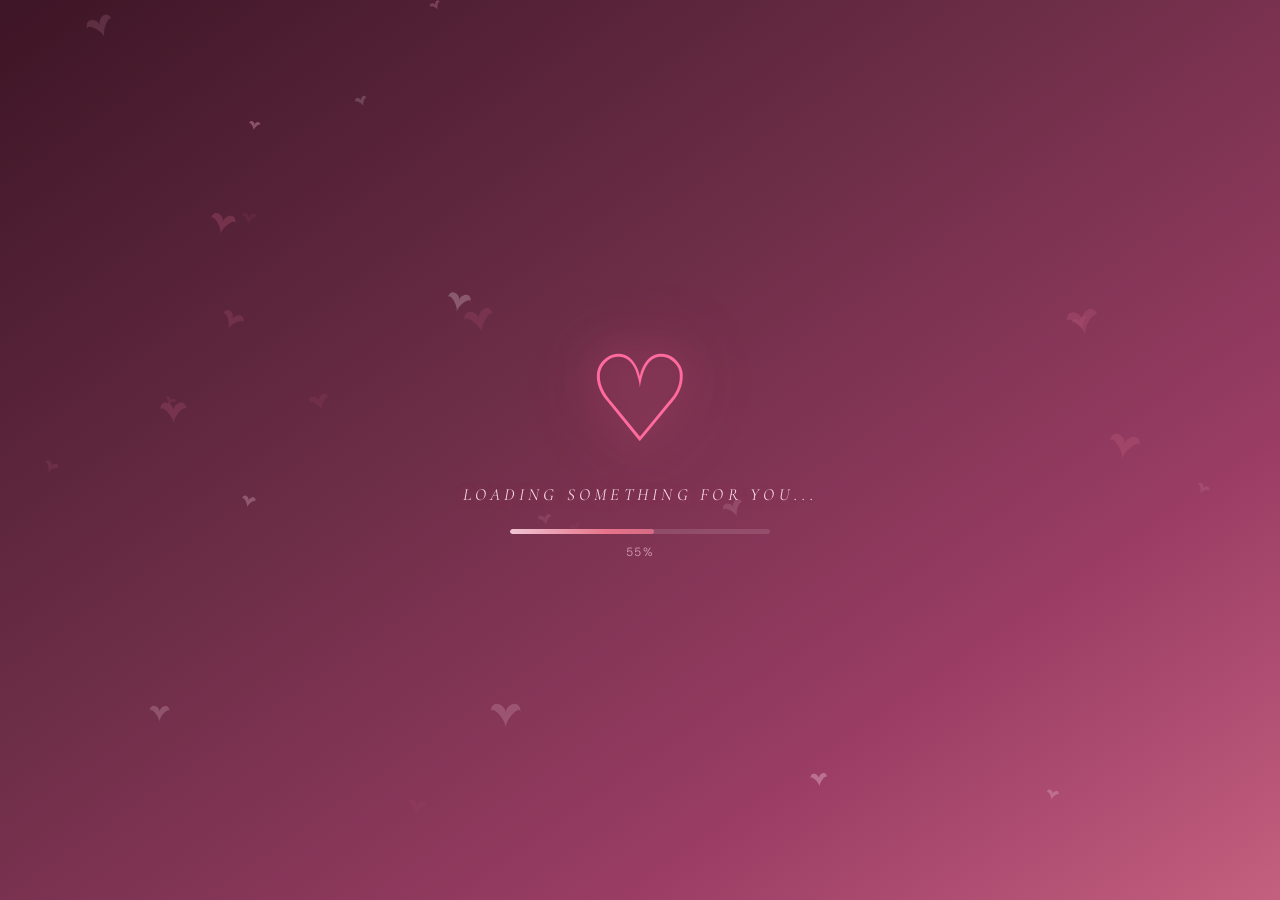
==== index.html @ 8a7c549e "Add files via upload" ====
<!DOCTYPE html>
<html lang="id">
<head>
<meta charset="UTF-8">
<meta name="viewport" content="width=device-width, initial-scale=1.0">
<title>FAREWELL WEBSITE</title>
<link href="https://fonts.googleapis.com/css2?family=Playfair+Display:ital,wght@0,400;0,700;1,400;1,700&family=Libre+Baskerville:ital,wght@0,400;0,700;1,400&family=Cormorant+Garamond:ital,wght@0,400;0,600;1,400&family=DM+Sans:wght@300;400;500&display=swap" rel="stylesheet">
<link rel="stylesheet" href="style.css">
</head>
<body>

<!-- ===== TRANSISI 1: POLAROID COLLAGE (muncul setelah loading, sebelum halaman judul) ===== -->
<div id="polaroid-transition" class="transition-overlay">
  <div class="polaroid-collage" id="polaroid-collage"></div>
  <div class="polaroid-transition-skip">tap to continue ✦</div>
</div>

<!-- ===== TRANSISI 2: ENVELOPE RAIN (muncul setelah halaman judul, sebelum amplop) ===== -->
<div id="envelope-rain-transition" class="transition-overlay">
  <div class="env-rain-container" id="env-rain-container"></div>
</div>

<!-- ===== TRANSISI 3: FLOWER RAIN (muncul setelah surat, sebelum buket) ===== -->
<div id="flower-rain-transition" class="transition-overlay">
  <div class="flower-rain-container" id="flower-rain-container"></div>
</div>

<!-- ===== TRANSISI 5: VINYL INTRO (muncul sebelum halaman lagu) ===== -->
<div id="vinyl-transition" class="transition-overlay">
  <canvas class="vinyl-love-canvas" id="vinyl-love-canvas"></canvas>
  <div class="vinyl-center">
    <div class="vinyl-disc" id="vinyl-disc">
      <div class="vinyl-grooves"></div>
      <div class="vinyl-label">
        <div class="vinyl-label-dot"></div>
        <p class="vinyl-label-title">SONGS FOR YOU</p>
        <p class="vinyl-label-sub">✦ a playlist ✦</p>
      </div>
      <div class="vinyl-shine"></div>
    </div>
    <div class="vinyl-arm"></div>
  </div>
</div>

<!-- ===== HALAMAN 1: SLIDER FOTO ===== -->
<div id="loading-screen">

  <!-- Background love canvas -->
  <canvas class="love-bg-canvas" id="love-bg-canvas"></canvas>

  <!-- PHASE 1: Love splash + loading bar -->
  <div id="love-splash">
    <div class="love-icon-big">♡</div>
    <p class="love-loading-label">loading something for you...</p>
    <div class="love-bar-wrap">
      <div class="love-bar-track">
        <div class="love-bar-fill" id="love-bar-fill"></div>
      </div>
      <p class="love-bar-pct" id="love-bar-pct">0%</p>
    </div>
  </div>

  <!-- PHASE 2: Slider foto + judul (muncul setelah loading selesai) -->
  <div id="loading-main">

   <div class="slider-viewport">
    <div class="slider-track" id="slider-track">

      <div class="slide-item" data-index="0">
        <div class="slide-frame">
          <img src="images/posda1.jpg" alt="Foto 1">
          <div class="slide-ph">
            <div class="slide-ph-icon">🌸</div>
          </div>
        </div>
      </div>

      <div class="slide-item" data-index="1">
        <div class="slide-frame">
          <img src="images/posda2.jpg" alt="Foto 2">
          <div class="slide-ph">
            <div class="slide-ph-icon">📷</div>
          </div>
        </div>
      </div>

      <div class="slide-item" data-index="2">
        <div class="slide-frame">
          <img src="images/posda3.jpg" alt="Foto 3">
          <div class="slide-ph">
            <div class="slide-ph-icon">🌺</div>
          </div>
        </div>
      </div>

      <div class="slide-item" data-index="3">
        <div class="slide-frame">
          <img src="images/posda4.jpg" alt="Foto 4">
          <div class="slide-ph">
            <div class="slide-ph-icon">✨</div>
          </div>
        </div>
      </div>

      <div class="slide-item" data-index="4">
        <div class="slide-frame">
          <img src="images/posda5.jpg" alt="Foto 5">
          <div class="slide-ph">
            <div class="slide-ph-icon">🌷</div>
          </div>
        </div>
      </div>

      <div class="slide-item" data-index="5">
        <div class="slide-frame">
          <img src="images/posda6.jpg" alt="Foto 6">
          <div class="slide-ph">
            <div class="slide-ph-icon">💫</div>
          </div>
        </div>
      </div>

    </div>
  </div>

    <div class="slider-arrows">
      <button class="slider-arrow" onclick="sliderMove(-1)">&#8592;</button>
      <div class="slider-dots" id="slider-dots"></div>
      <button class="slider-arrow" onclick="sliderMove(1)">&#8594;</button>
    </div>


    <p class="loading-tagline">I have a small gift for you before our journey ends.</p>
    <h1 class="loading-title">FAREWELL<br>PRESENT</h1>
    <p class="loading-title-sub">✦ &nbsp; for Jelita Rachmana &nbsp; ✦</p>


    <div class="loading-button-wrap">
      <button class="next-button" onclick="proceedToEnvelope()">Next →</button>
    </div>


  </div><!-- end loading-main -->


</div><!-- end loading-screen -->

<!-- ===== HALAMAN 2: AMPLOP ===== -->
<div id="main-content">

  <section id="envelope-section" style="display:none;">
    <div class="envelope-section-inner">

      <p class="envelope-section-title">First of all, ada sesuatu yang ingin aku sampaikan..</p>

      <div class="envelope-wrap" id="envelope-wrap" onclick="openEnvelope()" title="Klik untuk membuka surat">

        <svg class="envelope-svg-wrap" viewBox="0 0 340 220" xmlns="http://www.w3.org/2000/svg">
          <defs>
            <linearGradient id="envBodyGrad" x1="0%" y1="0%" x2="100%" y2="100%">
              <stop offset="0%" stop-color="#FDEEF5"/>
              <stop offset="100%" stop-color="#F2D0E2"/>
            </linearGradient>
            <linearGradient id="envFlapGrad" x1="0%" y1="100%" x2="0%" y2="0%">
              <stop offset="0%" stop-color="#E8C0D4"/>
              <stop offset="100%" stop-color="#D4A0BC"/>
            </linearGradient>
            <linearGradient id="envSideGrad" x1="0%" y1="0%" x2="100%" y2="100%">
              <stop offset="0%" stop-color="#F0C8DC"/>
              <stop offset="100%" stop-color="#DDA8C4"/>
            </linearGradient>
            <filter id="envShadow">
              <feDropShadow dx="0" dy="4" stdDeviation="6" flood-color="rgba(140,60,100,0.18)"/>
            </filter>
          </defs>

          <!-- envelope body -->
          <rect x="10" y="40" width="320" height="172" rx="10" ry="10" fill="url(#envBodyGrad)" filter="url(#envShadow)"/>

          <!-- bottom fold triangle -->
          <polygon points="10,212 170,130 330,212" fill="#E8C0D4"/>

          <!-- left fold -->
          <polygon points="10,40 10,212 130,126" fill="url(#envSideGrad)" opacity="0.7"/>

          <!-- right fold -->
          <polygon points="330,40 330,212 210,126" fill="url(#envSideGrad)" opacity="0.7"/>

          <!-- seal (wax) -->
          <circle cx="170" cy="162" r="18" fill="#C4607F" opacity="0.92"/>
          <circle cx="170" cy="162" r="12" fill="#9B3A5A" opacity="0.7"/>
          <text x="170" y="168" text-anchor="middle" font-size="12" fill="rgba(255,235,245,0.9)">✦</text>

          <!-- top flap — opens UPWARD -->
          <g class="env-flap" id="env-flap">
            <polygon points="10,40 330,40 170,138" fill="url(#envFlapGrad)"/>
            <polyline points="10,40 170,138 330,40" fill="none" stroke="rgba(180,100,140,0.25)" stroke-width="1"/>
          </g>

          <!-- envelope border -->
          <rect x="10" y="40" width="320" height="172" rx="10" ry="10" fill="none" stroke="rgba(180,100,140,0.3)" stroke-width="1.5"/>

          <!-- decorative corner flourishes -->
          <text x="22" y="60" font-size="10" fill="rgba(180,100,140,0.4)">✦</text>
          <text x="305" y="60" font-size="10" fill="rgba(180,100,140,0.4)">✦</text>
          <text x="22" y="205" font-size="10" fill="rgba(180,100,140,0.4)">✦</text>
          <text x="305" y="205" font-size="10" fill="rgba(180,100,140,0.4)">✦</text>
        </svg>

      </div><!-- end envelope-wrap -->

      <p class="env-hint" id="env-hint">✦ klik amplop untuk membuka ✦</p>

      <button class="env-next-btn" id="env-next-btn" onclick="proceedToGift()">Lanjutkan →</button>

    </div><!-- end envelope-section-inner -->

    <!-- Blur overlay -->
    <div class="env-blur-overlay" id="env-blur-overlay"></div>

    <!-- Letter floating center -->
    <div class="env-letter" id="env-letter">
      <div class="env-letter-seal">✦ ✦ ✦</div>
      <p class="env-letter-text">Hai, Jelita Rachmana.

Karena besok adalah hari Laporan Pertanggungjawaban POSDA 25/26, aku ingin berikan sedikit hadiah buat kamu. Meskipun cuma virtual, i hope you like it!
Terima kasih buat kenangan indahnya selama dua periode di POSDA 25.
I apologize with all of my heart, if i ever makes mistakes all this time.

Wish you all the best in your future endeavors.

                                            — with love, Aghra Balakosa</p>
    </div>
  </section>

  <!-- ===== GIFT SECTION ===== -->
  <section id="gift-section" style="display:none;">
    <div class="gift-wrapper">

      <div class="gift-box" id="gift-box" onclick="openGift()" title="Klik untuk membuka hadiah">
        <svg class="gift-svg" width="220" height="240" viewBox="0 0 220 240" xmlns="http://www.w3.org/2000/svg">
          <rect x="20" y="110" width="180" height="120" rx="8" fill="#6B2D46"/>
          <rect x="20" y="110" width="180" height="120" rx="8" fill="url(#boxGrad)"/>
          <rect x="97" y="110" width="26" height="120" rx="0" fill="#C4607F" opacity="0.7"/>
          <rect x="20" y="155" width="180" height="22" rx="0" fill="#C4607F" opacity="0.7"/>

          <g class="gift-lid" id="gift-lid">
            <rect x="10" y="80" width="200" height="40" rx="8" fill="#8B3A5A"/>
            <rect x="10" y="80" width="200" height="40" rx="8" fill="url(#lidGrad)"/>
            <rect x="97" y="80" width="26" height="40" fill="#D98EA5" opacity="0.8"/>
            <ellipse cx="110" cy="80" rx="34" ry="12" fill="#C4607F"/>
            <ellipse cx="83" cy="66" rx="22" ry="13" fill="#D98EA5" transform="rotate(-18 83 66)"/>
            <ellipse cx="137" cy="66" rx="22" ry="13" fill="#D98EA5" transform="rotate(18 137 66)"/>
            <ellipse cx="110" cy="74" rx="12" ry="9" fill="#E8B0C4"/>
            <ellipse cx="80" cy="64" rx="10" ry="6" fill="#F0C8D8" opacity="0.6" transform="rotate(-18 80 64)"/>
            <ellipse cx="140" cy="64" rx="10" ry="6" fill="#F0C8D8" opacity="0.6" transform="rotate(18 140 64)"/>
          </g>

          <g class="gift-sparkles" opacity="0" id="sparkles">
            <text x="10" y="60" font-size="18" fill="#F0C8D8">✦</text>
            <text x="185" y="55" font-size="14" fill="#D98EA5">✦</text>
            <text x="165" y="90" font-size="10" fill="#E8B0C4">✦</text>
            <text x="30" y="100" font-size="12" fill="#C4607F">✦</text>
            <text x="100" y="35" font-size="16" fill="#F0C8D8">✦</text>
          </g>

          <defs>
            <linearGradient id="boxGrad" x1="0%" y1="0%" x2="100%" y2="100%">
              <stop offset="0%" stop-color="#7A4060" stop-opacity="0.4"/>
              <stop offset="100%" stop-color="#3D1525" stop-opacity="0.4"/>
            </linearGradient>
            <linearGradient id="lidGrad" x1="0%" y1="0%" x2="100%" y2="100%">
              <stop offset="0%" stop-color="#9B5070" stop-opacity="0.5"/>
              <stop offset="100%" stop-color="#5A1E35" stop-opacity="0.3"/>
            </linearGradient>
          </defs>
        </svg>
      </div>

      <div class="gift-text-reveal show" id="gift-text-reveal">
        <p class="gift-label">There is the gift for you.</p>
        <p class="gift-label">I HOPE YOU LIKE IT!!</p>
        <p class="gift-note">✦ Klik gambar kotak diatas yaa.. ✦</p>
      </div>
    </div>
  </section>

  <!-- ===== HALAMAN 3: BUKET ===== -->
  <section id="page-bouquet" class="page-section">
    <h2 class="section-title">Pink Digital Bouquet for you..</h2>
    <p class="section-note">I'm sorry because i can't bring the real one :(</p>

    <div class="bouquet-painting-wrap">
      <img
        src="images/buket.png"
        alt="Bouquet mini kiri"
        class="bouquet-side left"
        style="mix-blend-mode:multiply;"
      />
      <img
        src="images/buket1.png"
        alt="Hand bouquet"
        class="bouquet-painting-frame"
        style="mix-blend-mode:multiply;"
      />
      <img
        src="images/buket2.png"
        alt="Bouquet mini kanan"
        class="bouquet-side right"
        style="mix-blend-mode:multiply;"
      />
    </div>

    <button class="page-next-btn" onclick="triggerVinylTransition()">Next →</button>
  </section>

  <!-- ===== HALAMAN 4: LAGU ===== -->
  <section id="page-songs" class="page-section" style="flex-direction:column;">
    <h2 class="section-title">The Songs That Remind Me of You</h2>
    <p class="section-note">I always had you in my mind while listening to these songs.</p>
    <p class="songs-progress" id="songs-progress">1 / 5</p>

    <div class="songs-reveal-area" style="margin-top:1.5rem;">

      <!-- Song 1 -->
      <div class="song-card-reveal active" data-index="0">
        <div class="song-card-inner-wrap">
          <div class="song-album-banner">
            <img src="images/album1.jpg" alt="Album 1">
            <div class="song-album-placeholder"></div>
          </div>
          <div class="song-music-deco">
            <span class="music-note mn1">♪</span>
            <span class="music-note mn2">♫</span>
            <span class="music-note mn3">♩</span>
            <span class="music-note mn4">♬</span>
          </div>
          <div class="song-info-area">
            <p class="song-counter">1st Song</p>
            <h3 class="song-title">Kenangan Manis</h3>
            <p class="song-artist">by Pamungkas</p>
            <div class="song-rule"></div>
            <p class="song-description">Ini jadi salah satu lagu Pop Indonesia favoritku yang selalu mengingatkan aku pada kenangan indah kita. After liburan di Malang, i always listening to this song, to remember our special moments.</p>
            <a href="https://open.spotify.com/track/1jeE8DM1ZoqpUXqhXJF7Ei?si=3fb782eaeff44888" class="song-link">Listen ♪</a>
          </div>
         </div>
         <div class="song-progress-bar-wrap">
          <div class="song-progress-bar-fill" style="width:20%"></div>
        </div>
      </div>
      <!-- Song 2 -->
      <div class="song-card-reveal" data-index="1">
        <div class="song-card-inner-wrap">
          <div class="song-album-banner">
            <img src="images/album2.jpg" alt="Album 2">
            <div class="song-album-placeholder"></div>
          </div>
          <div class="song-music-deco">
            <span class="music-note mn1">♬</span>
            <span class="music-note mn2">♪</span>
            <span class="music-note mn3">♫</span>
            <span class="music-note mn4">♩</span>
          </div>
          <div class="song-info-area">
            <p class="song-counter">2nd Song</p>
            <h3 class="song-title">Kota Ini Tak Sama Tanpamu</h3>
            <p class="song-artist">by Nadhif Basalamah</p>
            <div class="song-rule"></div>
            <p class="song-description">Lagu ini selalu menghantuiku saat Study Tour Bandung kala itu. Karena aku mengagumi betapa indahnya Bandung, namun tak sempurna karena kamu tidak ada di sana.</p>
            <a href="https://open.spotify.com/track/75DnXTAoFiorMrqkPVbjSH?si=94aa68b47c024343" class="song-link">Listen ♪</a>
          </div>
        </div>
        <div class="song-progress-bar-wrap">
          <div class="song-progress-bar-fill" style="width:40%"></div>
        </div>
      </div>
      <!-- Song 3 -->
      <div class="song-card-reveal" data-index="2">
        <div class="song-card-inner-wrap">
          <div class="song-album-banner">
            <img src="images/album3.jpg" alt="Album 3">
            <div class="song-album-placeholder"></div>
          </div>
          <div class="song-music-deco">
            <span class="music-note mn1">♩</span>
            <span class="music-note mn2">♬</span>
            <span class="music-note mn3">♪</span>
            <span class="music-note mn4">♫</span>
          </div>
          <div class="song-info-area">
            <p class="song-counter">3rd Song</p>
            <h3 class="song-title">Photograph</h3>
            <p class="song-artist">by Ed Sheeran</p>
            <div class="song-rule"></div>
            <p class="song-description">A heartfelt song about capturing moments and cherishing memories. Lagu ini sangat universal dalam membawa kita ke dalam lautan kenangan yang takkan ada habisnya.</p>
            <a href="https://open.spotify.com/track/1HNkqx9Ahdgi1Ixy2xkKkL?si=7798181de07f47b9" class="song-link">Listen ♪</a>
          </div>
        </div>
        <div class="song-progress-bar-wrap">
          <div class="song-progress-bar-fill" style="width:60%"></div>
        </div>
      </div>
      <!-- Song 4 -->
      <div class="song-card-reveal" data-index="3">
        <div class="song-card-inner-wrap">
          <div class="song-album-banner">
            <img src="images/album4.jpg" alt="Album 4">
            <div class="song-album-placeholder"></div>
          </div>
          <div class="song-music-deco">
            <span class="music-note mn1">♫</span>
            <span class="music-note mn2">♩</span>
            <span class="music-note mn3">♬</span>
            <span class="music-note mn4">♪</span>
          </div>
          <div class="song-info-area">
            <p class="song-counter">4th Song</p>
            <h3 class="song-title">We Can't Be Friends</h3>
            <p class="song-artist">by Ariana Grande</p>
            <div class="song-rule"></div>
            <p class="song-description">I don't know why I put it, but this song makes me feel that the lyrics are about me and you.</p>
            <a href="https://open.spotify.com/track/46kspZSY3aKmwQe7O77fCC?si=e560e115c799499e" class="song-link">Listen ♪</a>
          </div>
        </div>
        <div class="song-progress-bar-wrap">
          <div class="song-progress-bar-fill" style="width:80%"></div>
        </div>
      </div>
      <!-- Song 5 -->
      <div class="song-card-reveal" data-index="4">
        <div class="song-card-inner-wrap">
          <div class="song-album-banner">
            <img src="images/album5.jpg" alt="Album 5">
            <div class="song-album-placeholder"></div>
          </div>
          <div class="song-music-deco">
            <span class="music-note mn1">♪</span>
            <span class="music-note mn2">♫</span>
            <span class="music-note mn3">♩</span>
            <span class="music-note mn4">♬</span>
          </div>
          <div class="song-info-area">
            <p class="song-counter">5th Song</p>
            <h3 class="song-title">All Too Well</h3>
            <p class="song-artist">by Taylor Swift</p>
            <div class="song-rule"></div>
            <p class="song-description">A nostalgic and emotional song about a past relationship. Ketika aku mengingat kembali moment-moment indah kita, aku selalu mengingatnya dengan sempurna. Especially when it's about you.</p>
            <a href="https://open.spotify.com/track/1IBhYEvvi02tDVByxIiTh4?si=458830d5a729424e" class="song-link">Listen ♪</a>
          </div>
        </div>
        <div class="song-progress-bar-wrap">
          <div class="song-progress-bar-fill" style="width:100%"></div>
        </div>
      </div>

    </div><!-- end songs-reveal-area -->

    <div class="songs-btn-row">
      <button class="page-next-btn" style="background:rgba(139,58,90,0.07);padding:.6rem 1.5rem;font-size:14px;" onclick="songsPrev()">← Prev</button>
      <button class="page-next-btn" onclick="songsNext()">Next →</button>
    </div>

  </section>

  <!-- ===== HALAMAN 5: MONTASE FOTO ===== -->
  <section id="page-montage" class="page-section" style="flex-direction:column; background: linear-gradient(160deg, #F8E8F2 0%, #F0D8E8 100%);">
    <h2 class="section-title" style="color:var(--pink-deep); margin-bottom:.4rem;">Memories of POSDA 25/26</h2>
    <p class="section-note">Moments that will never be forgotten for all of us</p>

    <div class="montage-scroll">

      <div class="montage-item">
        <div class="montage-photo-slot">
          <div class="montage-photo-num">📸</div>
          <img src="images/posda7.jpg" alt="Foto 1">
        </div>
        <div class="montage-caption">
          <span class="montage-caption-placeholder">✏️ Isi keterangan foto 1 di sini</span>
        </div>
      </div>

      <div class="montage-item">
        <div class="montage-photo-slot">
          <div class="montage-photo-num">📸</div>
          <img src="images/posda8.jpg" alt="Foto 2">
        </div>
        <div class="montage-caption">
          <span class="montage-caption-placeholder">✏️ Isi keterangan foto 2 di sini</span>
        </div>
      </div>

      <div class="montage-item">
        <div class="montage-photo-slot">
          <div class="montage-photo-num">📸</div>
          <img src="images/posda9.jpg" alt="Foto 3">
        </div>
        <div class="montage-caption">
          <span class="montage-caption-placeholder">✏️ Isi keterangan foto 3 di sini</span>
        </div>
      </div>

      <div class="montage-item">
        <div class="montage-photo-slot">
          <div class="montage-photo-num">📸</div>
          <img src="images/posda10.jpg" alt="Foto 4">
        </div>
        <div class="montage-caption">
          <span class="montage-caption-placeholder">✏️ Isi keterangan foto 4 di sini</span>
        </div>
      </div>

      <div class="montage-item">
        <div class="montage-photo-slot">
          <div class="montage-photo-num">📸</div>
          <img src="images/posda11.jpg" alt="Foto 5">
        </div>
        <div class="montage-caption">
          <span class="montage-caption-placeholder">✏️ Isi keterangan foto 5 di sini</span>
        </div>
      </div>

      <div class="montage-item">
        <div class="montage-photo-slot">
          <div class="montage-photo-num">📸</div>
          <img src="images/posda12.jpg" alt="Foto 6">
        </div>
        <div class="montage-caption">
          <span class="montage-caption-placeholder">✏️ Isi keterangan foto 6 di sini</span>
        </div>
      </div>

    </div><!-- end montage-scroll -->

    <button class="page-next-btn" style="margin-top:3rem;" onclick="showPage('page-messages'); initMessages();">Next →</button>
  </section>

  <!-- ===== HALAMAN 6: PESAN ===== -->
  <section id="page-messages" class="page-section" style="flex-direction:column;">
    <h2 class="messages-title">MESSAGE SESSION</h2>
    <p class="message-intro">There are some things I want to say, if you're willing to read them...</p>

    <div class="message-slider-wrap">
      <div class="message-slide-track">

        <!-- Pesan 1 -->
        <div class="message-slide active">
          <div class="message-card-s">
            <div class="message-card-inner-s">
              <div class="message-card-num">— 01</div>
              <p class="message-text"> Hai, Jelita. Pertama-tama, terima kasih karena telah membaca karya ini sampai akhir. I really appreciate your time and attention. Sebagai teman, terima kasih banyak karena telah memberiku banyak momen indah. Hingga aku sendiri akan menyesal apabila tidak mengabadikannya. Jadi, aku buatkan beberapa karya sederhana ini untuk selalu mengingat bahwa kita pernah ada, melewati banyak hal bersama.
              </p>
            </div>
            <span class="message-seal">✦</span>
          </div>
        </div>

        <!-- Pesan 2 -->
        <div class="message-slide">
          <div class="message-card-s">
            <div class="message-card-inner-s">
              <div class="message-card-num">— 02</div>
              <p class="message-text">Selain website ini, aku juga menyiapkan sebuah cerita tentang memori-memori kita. Aku tak bisa menyebutnya cerita pendek, karena aku menulisnya terlalu panjang. Dan, aku akan sangat senang apabila kamu membacanya dengan tulus sampai akhir cerita. Alasan aku menulisnya cukup sederhana, yaitu karena aku tak rela jika kisah-kisah kita hilang begitu saja ditelan oleh waktu.
              </p>
            </div>
            <span class="message-seal">✦</span>
          </div>
        </div>

        <!-- Pesan 3 -->
        <div class="message-slide">
          <div class="message-card-s">
            <div class="message-card-inner-s">
              <div class="message-card-num">— 03</div>
              <p class="message-text">Akhir kata, semoga kamu selalu bahagia dan segala impianmu terwujud. Aku akan selalu mendoakan yang terbaik untukmu. Terima kasih untuk dua tahun yang berharga, dan mohon maaf sebesar-besarnya atas segala kesalahan yang telah kuperbuat.
              </p>
            </div>
            <span class="message-seal">✦</span>
          </div>
        </div>

      </div>

      <!-- Nav -->
      <div class="msg-nav">
        <button class="msg-arrow" onclick="msgMove(-1)">&#8592;</button>
        <div style="display:flex;gap:7px;">
          <div class="msg-dot active" onclick="msgGoTo(0)"></div>
          <div class="msg-dot" onclick="msgGoTo(1)"></div>
          <div class="msg-dot" onclick="msgGoTo(2)"></div>
        </div>
        <button class="msg-arrow" onclick="msgMove(1)">&#8594;</button>
      </div>

    </div><!-- end message-slider-wrap -->

    <button class="page-next-btn" style="margin-top:2.5rem;" onclick="showPage('page-closing');">Next →</button>
  </section>

  <!-- ===== HALAMAN 7: PENUTUP ===== -->
  <section id="page-closing" class="page-section">

    <div class="closing-subtitle-decor">✦ ✦ ✦</div>

    <h1 class="closing-title">I write something special for you.</h1>

    <div class="closing-message-frame">
      <p class="closing-msg-text">Aku menulis sendiri sebuah cerita pendek tentang kamu dan kenangan kita bersama. Baca sampai habis yaa!!</p>
    </div>

    <div class="closing-link-wrap">
      <span class="closing-link-title">ABOUT YOU</span>
      <p class="closing-link-desc">I write a short story for you. I hope you enjoy it!</p>
      <a href="https://ellipsus.com/read/5bW6fj4tRopY95XkYogH5m/for-you?theme=trueValentine" class="closing-link-btn" target="_blank" rel="noopener">
        Read my short story →
      </a>
    </div>

    <p class="closing-ending">
      Thank you for being there, and congratulations on the next chapter.<br>✦
    </p>

  </section>

</div><!-- end main-content -->

<script src="script.js"></script>
</body>
</html>
---- style.css ----
*, *::before, *::after { box-sizing: border-box; margin: 0; padding: 0; }

:root {
  --pink-deep: #8B3A5A;
  --pink-mid: #C4607F;
  --pink-soft: #D98EA5;
  --pink-pale: #F0C4D4;
  --pink-blush: #FAF0F4;
  --mauve: #7A4060;
  --rose-dark: #6B2D46;
  --cream: #FDF6F9;
  --text-dark: #2E1A24;
  --text-mid: #5A3347;
  --text-muted: #9B6B7E;
  --burgundy: #4A1A2E;
  --gold: #C9956B;
}

html { scroll-behavior: smooth; }

body {
  font-family: 'DM Sans', sans-serif;
  background: var(--cream);
  color: var(--text-dark);
  overflow-x: hidden;
}

/* ========== LOADING SCREEN ========== */
#loading-screen {
  position: fixed;
  inset: 0;
  background: linear-gradient(145deg, #3D1525 0%, #6B2D46 40%, #9B3D65 75%, #C4607F 100%);
  z-index: 1000;
  display: flex;
  flex-direction: column;
  align-items: center;
  justify-content: center;
  transition: opacity 0.8s ease, visibility 0.8s ease;
  padding: 2rem;
  overflow: hidden;
}

#loading-screen.hidden {
  opacity: 0;
  visibility: hidden;
  pointer-events: none;
}

/* ===== LOVE PARTICLES BACKGROUND ===== */
.love-bg-canvas {
  position: absolute;
  inset: 0;
  width: 100%;
  height: 100%;
  pointer-events: none;
  z-index: 0;
}

/* ===== LOVE SPLASH (phase 1) ===== */
#love-splash {
  position: absolute;
  inset: 0;
  display: flex;
  flex-direction: column;
  align-items: center;
  justify-content: center;
  z-index: 2;
  gap: 1.5rem;
  padding: 2rem;
  transition: opacity 0.7s ease, transform 0.7s ease;
}

#love-splash.exit {
  opacity: 0;
  transform: scale(1.08);
  pointer-events: none;
}

.love-icon-big {
  font-size: clamp(72px, 18vw, 120px);
  line-height: 1;
  animation: heartPop 0.6s cubic-bezier(0.34,1.56,0.64,1) forwards,
             heartPulse 2s ease-in-out 0.6s infinite;
  filter: drop-shadow(0 0 30px rgba(255,100,150,0.55));
  color: #FF6B9D;
  text-shadow: 0 0 40px rgba(255,107,157,0.6);
}

@keyframes heartPop {
  0% { transform: scale(0); opacity: 0; }
  70% { transform: scale(1.15); opacity: 1; }
  100% { transform: scale(1); opacity: 1; }
}

@keyframes heartPulse {
  0%, 100% { transform: scale(1); filter: drop-shadow(0 0 30px rgba(255,100,150,0.5)); }
  50% { transform: scale(1.08); filter: drop-shadow(0 0 50px rgba(255,100,150,0.8)); }
}

.love-loading-label {
  font-family: 'Cormorant Garamond', serif;
  font-size: clamp(13px, 3vw, 17px);
  letter-spacing: 0.25em;
  text-transform: uppercase;
  color: rgba(255,230,242,0.92);
  font-style: italic;
  text-shadow: 0 1px 12px rgba(200,60,110,0.4);
}

/* ===== LOADING BAR ===== */
.love-bar-wrap {
  width: min(260px, 70vw);
  position: relative;
}

.love-bar-track {
  width: 100%;
  height: 5px;
  background: rgba(255,255,255,0.12);
  border-radius: 99px;
  overflow: hidden;
  position: relative;
}

.love-bar-fill {
  height: 100%;
  width: 0%;
  background: linear-gradient(90deg, #F0C4D4, #E8748A, #C4607F, #F0C4D4);
  background-size: 200% 100%;
  border-radius: 99px;
  transition: width 0.08s linear;
  animation: barShimmer 2s linear infinite;
}

@keyframes barShimmer {
  0% { background-position: 0% 0; }
  100% { background-position: 200% 0; }
}

.love-bar-pct {
  margin-top: 0.6rem;
  font-family: 'DM Sans', sans-serif;
  font-size: 12px;
  letter-spacing: 0.12em;
  color: rgba(255,210,228,0.6);
  text-align: center;
}

/* ===== MAIN CONTENT PHASE (phase 2 — slider + title) ===== */
#loading-main {
  position: absolute;
  inset: 0;
  display: flex;
  flex-direction: column;
  align-items: center;
  justify-content: center;
  padding: 2rem;
  z-index: 2;
  opacity: 0;
  pointer-events: none;
  transform: translateY(20px);
  transition: opacity 0.6s ease, transform 0.6s ease;
}

#loading-main.visible {
  opacity: 1;
  pointer-events: auto;
  transform: translateY(0);
}

/* ===== PHOTO SLIDER (halaman 1) ===== */
.slider-viewport {
  width: min(500px, 88vw);
  overflow: hidden;
  position: relative;
  margin-bottom: 2.5rem;
}

.slider-track {
  display: flex;
  transition: transform 0.6s cubic-bezier(0.25, 0.46, 0.45, 0.94);
  will-change: transform;
}

.slide-item {
  flex: 0 0 100%;
  padding: 0;
  transition: filter 0.4s ease, opacity 0.4s ease, transform 0.4s ease;
}

.slide-item .slide-frame {
  border-radius: 16px;
  overflow: hidden;
  aspect-ratio: 4/3;
  background: rgba(255,255,255,0.1);
  border: 1.5px solid rgba(255,255,255,0.25);
  display: flex;
  align-items: center;
  justify-content: center;
  position: relative;
  width: 100%;
}

.slide-item .slide-frame img {
  width: 100%; height: 100%; object-fit: cover; display: block;
}

.slide-item .slide-frame .slide-ph {
  position: absolute;
  inset: 0;
  display: flex;
  flex-direction: column;
  align-items: center;
  justify-content: center;
  color: rgba(255,255,255,0.55);
  font-size: 12px;
  text-align: center;
  gap: 6px;
  padding: 1rem;
  line-height: 1.5;
}

.slide-ph-icon { font-size: 28px; opacity: 0.45; }

.slider-arrows {
  display: flex;
  gap: 1rem;
  justify-content: center;
  margin-bottom: 1.25rem;
}
.slider-arrow {
  background: rgba(255,255,255,0.15);
  border: 1.5px solid rgba(255,255,255,0.4);
  color: #fff;
  width: 38px;
  height: 38px;
  border-radius: 50%;
  font-size: 16px;
  cursor: pointer;
  transition: background 0.2s, transform 0.2s;
  display: flex;
  align-items: center;
  justify-content: center;
}
.slider-arrow:hover {
  background: rgba(255,255,255,0.3);
  transform: scale(1.08);
}

.slider-dots {
  display: flex;
  gap: 6px;
  justify-content: center;
  margin-bottom: 1.75rem;
}
.slider-dot {
  width: 7px; height: 7px;
  border-radius: 50%;
  background: rgba(255,255,255,0.3);
  transition: background 0.3s, transform 0.3s;
  cursor: pointer;
}
.slider-dot.active {
  background: rgba(255,255,255,0.9);
  transform: scale(1.3);
}

.loading-tagline {
  font-family: 'Cormorant Garamond', serif;
  font-style: italic;
  font-size: clamp(15px, 3vw, 19px);
  color: rgba(255,232,244,0.92);
  text-align: center;
  margin-bottom: 1rem;
  letter-spacing: 0.04em;
  line-height: 1.6;
  text-shadow: 0 1px 16px rgba(180,50,100,0.4);
}

.loading-title {
  font-family: 'Playfair Display', serif;
  font-size: clamp(28px, 7vw, 52px);
  font-weight: 700;
  font-style: italic;
  color: rgba(255,235,245,0.98);
  text-align: center;
  letter-spacing: 0.01em;
  line-height: 1.15;
  text-shadow:
    0 2px 30px rgba(255,100,150,0.35),
    0 0 60px rgba(255,100,150,0.15);
  margin-bottom: 0.25rem;
}

.loading-title-sub {
  font-family: 'Cormorant Garamond', serif;
  font-size: clamp(13px, 2.5vw, 17px);
  letter-spacing: 0.25em;
  text-transform: uppercase;
  color: rgba(255,220,238,0.82);
  text-align: center;
  margin-bottom: 1.75rem;
  text-shadow: 0 1px 12px rgba(180,50,100,0.35);
}

.loading-button-wrap {
  margin-top: 2rem;
  display: flex;
  justify-content: center;
}

.next-button {
  background: linear-gradient(135deg, rgba(255,255,255,0.22), rgba(255,255,255,0.08));
  color: rgba(255,235,245,0.95);
  border: 2px solid rgba(255,200,220,0.55);
  padding: 0.75rem 2.25rem;
  font-size: 16px;
  border-radius: 50px;
  cursor: pointer;
  transition: all 0.3s ease;
  font-family: 'Cormorant Garamond', serif;
  letter-spacing: 0.05em;
  font-style: italic;
}

.next-button:hover {
  background: linear-gradient(135deg, rgba(255,255,255,0.38), rgba(255,255,255,0.18));
  border-color: rgba(255,200,220,0.85);
  transform: translateY(-2px);
  box-shadow: 0 8px 24px rgba(255,100,150,0.2);
}

.next-button:active { transform: translateY(0); }

/* ========== MAIN CONTENT ========== */
#main-content { min-height: 100vh; }

/* ========== GIFT SECTION ========== */
#gift-section {
  min-height: 100vh;
  display: flex;
  flex-direction: column;
  align-items: center;
  justify-content: center;
  background: linear-gradient(160deg, #FDF0F5 0%, #F5D8E8 40%, #EFC4D8 80%, #F8E0EE 100%);
  padding: 2rem;
  position: relative;
  overflow: hidden;
  transition: opacity 0.6s ease, visibility 0.6s ease;
}

#gift-section.hidden {
  opacity: 0;
  visibility: hidden;
  pointer-events: none;
}

#gift-section::before {
  content: '';
  position: absolute;
  inset: 0;
  background:
    radial-gradient(ellipse at 20% 80%, rgba(180,80,120,0.08) 0%, transparent 50%),
    radial-gradient(ellipse at 80% 20%, rgba(140,60,100,0.06) 0%, transparent 50%);
  pointer-events: none;
}

.gift-wrapper {
  display: flex;
  flex-direction: column;
  align-items: center;
  gap: 1.5rem;
  position: relative;
  z-index: 1;
}

.gift-box {
  cursor: pointer;
  transition: transform 0.3s ease;
  filter: drop-shadow(0 12px 30px rgba(140,60,100,0.2));
}

.gift-box:hover { transform: scale(1.04) translateY(-4px); }
.gift-box:active { transform: scale(0.98); }

.gift-svg { display: block; }

.gift-lid {
  transition: transform 0.7s cubic-bezier(0.34,1.56,0.64,1), opacity 0.45s ease 0.3s;
  transform-origin: center top;
  transform-box: fill-box;
}

.gift-box {
  perspective: 700px;
}

.gift-box.opened .gift-lid {
  transform: rotateX(145deg) translateY(-12px);
  opacity: 0;
}

.gift-box.opened .gift-sparkles { animation: sparkle 0.8s ease forwards; }

@keyframes sparkle {
  0% { opacity: 0; transform: scale(0.5); }
  50% { opacity: 1; transform: scale(1.2); }
  100% { opacity: 0.8; transform: scale(1); }
}

.gift-label {
  font-family: 'Cormorant Garamond', serif;
  font-size: clamp(20px, 4.5vw, 28px);
  color: #F0C8D8;
  text-align: center;
  font-style: italic;
  line-height: 1.5;
  letter-spacing: 0.04em;
  text-shadow: 0 2px 12px rgba(196,96,127,0.3);
}

.gift-note {
  font-size: 12px;
  color: rgba(240,200,216,0.6);
  text-align: center;
  margin-top: -0.25rem;
  letter-spacing: 0.08em;
  font-family: 'Cormorant Garamond', serif;
  font-style: italic;
}

/* ========== ENVELOPE SECTION ========== */
#envelope-section {
  min-height: 100vh;
  display: flex;
  flex-direction: column;
  align-items: center;
  justify-content: center;
  background: linear-gradient(160deg, #FAF0F5 0%, #F5E0EE 50%, #EECDE0 100%);
  padding: 2rem;
  position: relative;
  overflow: visible;
}

#envelope-section::before {
  content: '';
  position: absolute;
  inset: 0;
  background:
    radial-gradient(ellipse at 30% 70%, rgba(180,80,120,0.07) 0%, transparent 55%),
    radial-gradient(ellipse at 75% 25%, rgba(140,60,100,0.05) 0%, transparent 55%);
  pointer-events: none;
}

.envelope-section-inner {
  display: flex;
  flex-direction: column;
  align-items: center;
  gap: 1.75rem;
  position: relative;
  z-index: 100;
  width: 100%;
  max-width: 560px;
}

.envelope-section-title {
  font-family: 'Cormorant Garamond', serif;
  font-style: italic;
  font-size: clamp(20px, 4vw, 28px);
  color: var(--pink-deep);
  text-align: center;
  line-height: 1.5;
}

/* === ENVELOPE === */
.envelope-wrap {
  position: relative;
  width: 340px;
  max-width: 90vw;
  cursor: pointer;
  user-select: none;
}

.envelope-svg-wrap {
  width: 100%;
  filter: drop-shadow(0 16px 40px rgba(140,60,100,0.22));
  transition: filter 0.3s ease, transform 0.3s ease;
}

.envelope-wrap:not(.opened):hover .envelope-svg-wrap {
  filter: drop-shadow(0 20px 50px rgba(140,60,100,0.32));
  transform: translateY(-4px);
}

/* flap animation — buka ke atas */
.env-flap {
  transition: transform 0.7s cubic-bezier(0.34,1.2,0.64,1);
  transform-origin: top center;
  transform-box: fill-box;
}

.envelope-wrap.opened .env-flap {
  transform: rotateX(-160deg);
}

/* === ENVELOPE OPENED STATE === */
/* blur background when letter shows */
.envelope-wrap.opened .envelope-svg-wrap {
  filter: blur(3px) drop-shadow(0 16px 40px rgba(140,60,100,0.15));
  transition: filter 0.5s ease 0.3s;
}

/* overlay blur background */
#envelope-section.letter-open::before {
  backdrop-filter: blur(6px);
  -webkit-backdrop-filter: blur(6px);
  background: rgba(250, 230, 240, 0.4);
  z-index: 2;
  pointer-events: none;
}

/* letter that rises from envelope when opened */
.env-letter {
  position: fixed;
  top: 50%;
  left: 50%;
  transform: translate(-50%, -40%) scale(0.9);
  width: min(420px, 88vw);
  background: #FFFAF8;
  border-radius: 14px;
  padding: 2rem 2.25rem;
  border: 1px solid rgba(180,100,140,0.2);
  box-shadow: 0 20px 60px rgba(140,60,100,0.25);
  opacity: 0;
  pointer-events: none;
  transition: transform 0.6s cubic-bezier(0.34,1.2,0.64,1) 0.4s, opacity 0.5s ease 0.45s;
  z-index: 100;
  max-height: 60vh;
  overflow-y: auto;
  background-image:
    repeating-linear-gradient(
      0deg,
      transparent,
      transparent 27px,
      rgba(180,100,140,0.06) 28px
    );
  background-color: #FFFAF8;
}

.env-letter.show {
  transform: translate(-50%, -52%) scale(1);
  opacity: 1;
  pointer-events: auto;
}

.env-letter-text {
  font-family: 'Cormorant Garamond', serif;
  font-size: clamp(14px, 2.5vw, 17px);
  line-height: 1.9;
  color: var(--text-dark);
  white-space: pre-wrap;
  padding-top: 2px;
}

.env-letter-seal {
  text-align: center;
  font-size: 22px;
  margin-bottom: 0.5rem;
  letter-spacing: 0.1em;
  color: var(--pink-mid);
}

.env-hint {
  font-size: 12px;
  color: var(--text-muted);
  text-align: center;
  font-style: italic;
  margin-top: -0.25rem;
  letter-spacing: 0.03em;
  animation: hintPulse 2.5s ease-in-out infinite;
  transition: opacity 0.4s ease;
}

@keyframes hintPulse {
  0%, 100% { opacity: 0.6; }
  50% { opacity: 1; }
}

/* blur overlay for envelope bg when letter open */
.env-blur-overlay {
  position: fixed;
  inset: 0;
  backdrop-filter: blur(14px) brightness(0.88);
  -webkit-backdrop-filter: blur(14px) brightness(0.88);
  background: rgba(220, 180, 205, 0.38);
  z-index: 90;
  opacity: 0;
  pointer-events: none;
  transition: opacity 0.55s ease 0.25s;
}

.env-blur-overlay.show {
  opacity: 1;
  pointer-events: auto;
}

.env-next-btn {
  opacity: 0;
  pointer-events: none;
  transition: opacity 0.5s ease;
  background: linear-gradient(135deg, rgba(139,58,90,0.12), rgba(196,96,127,0.1));
  color: var(--pink-deep);
  border: 2px solid rgba(139,58,90,0.4);
  padding: 0.7rem 2rem;
  font-size: 15px;
  border-radius: 50px;
  cursor: pointer;
  font-family: 'Cormorant Garamond', serif;
  letter-spacing: 0.05em;
  font-style: italic;
  position: relative;
  z-index: 110;
  margin-top: 8rem;
}

.env-next-btn:hover {
  background: linear-gradient(135deg, rgba(139,58,90,0.2), rgba(196,96,127,0.18));
  border-color: var(--pink-deep);
  box-shadow: 0 6px 20px rgba(139,58,90,0.15);
}

.env-next-btn.show {
  opacity: 1;
  pointer-events: auto;
}

/* ========== PAGE-STYLE SECTIONS (bouquet, songs, montage, messages, closing) ========== */
.page-section {
  display: none;
  min-height: 100vh;
  flex-direction: column;
  align-items: center;
  justify-content: center;
  padding: 3rem 2rem 4rem;
  position: relative;
}

.page-section.active {
  display: flex;
}

/* ========== BOUQUET PAGE ========== */
#page-bouquet {
  background: linear-gradient(160deg, #FDF0F5 0%, #F5D8E8 50%, #F0CADC 100%);
  overflow: hidden;
  text-align: center;
}

.section-title {
  font-family: 'Playfair Display', serif;
  font-size: clamp(24px, 5vw, 38px);
  color: var(--pink-deep);
  margin-bottom: 0.5rem;
  font-weight: 700;
}

.section-note {
  font-size: 13px;
  color: var(--text-muted);
  font-style: italic;
  margin-bottom: 2rem;
}

.bouquet-painting-wrap {
  display: flex;
  align-items: center;
  justify-content: center;
  margin: 1.5rem auto 0;
  width: 100%;
  max-width: 860px;
  position: relative;
  gap: 0;
}

.bouquet-painting-frame {
  width: min(340px, 60vw);
  filter: drop-shadow(0 20px 50px rgba(140,60,100,0.28));
  animation: bouquetFloat 4s ease-in-out infinite;
  display: block;
  height: auto;
  position: relative;
  z-index: 2;
  flex-shrink: 0;
}

.bouquet-side {
  width: min(140px, 22vw);
  height: auto;
  display: block;
  flex-shrink: 0;
  filter: drop-shadow(0 10px 24px rgba(140,60,100,0.18));
  opacity: 0;
  animation: bouquetSideIn 1s cubic-bezier(0.34,1.2,0.64,1) 0.5s forwards;
}

.bouquet-side.left {
  animation-name: bouquetSideInLeft;
  animation-delay: 0.3s;
  animation-fill-mode: forwards;
  animation-duration: 0.9s;
  transform-origin: bottom center;
  mix-blend-mode: multiply;
  margin-right: -24px;
  animation-timing-function: cubic-bezier(0.34,1.2,0.64,1);
  animation: bouquetSideInLeft 0.9s cubic-bezier(0.34,1.2,0.64,1) 0.3s forwards;
}

.bouquet-side.right {
  mix-blend-mode: multiply;
  margin-left: -24px;
  animation: bouquetSideInRight 0.9s cubic-bezier(0.34,1.2,0.64,1) 0.5s forwards;
}

@keyframes bouquetFloat {
  0%, 100% { transform: translateY(0); }
  50% { transform: translateY(-10px); }
}

@keyframes bouquetSideInLeft {
  0% { opacity: 0; transform: translateX(-30px) translateY(20px) scale(0.85); }
  100% { opacity: 0.75; transform: translateX(0) translateY(0) scale(1); }
}

@keyframes bouquetSideInRight {
  0% { opacity: 0; transform: translateX(30px) translateY(20px) scale(0.85); }
  100% { opacity: 0.75; transform: translateX(0) translateY(0) scale(1); }
}

/* Floating animation for side bouquets — offset from main */
.bouquet-side.left {
  animation: bouquetSideInLeft 0.9s cubic-bezier(0.34,1.2,0.64,1) 0.3s forwards,
             bouquetFloatLeft 5s ease-in-out 1.5s infinite;
}

.bouquet-side.right {
  animation: bouquetSideInRight 0.9s cubic-bezier(0.34,1.2,0.64,1) 0.5s forwards,
             bouquetFloatRight 5s ease-in-out 2s infinite;
}

@keyframes bouquetFloatLeft {
  0%, 100% { transform: translateY(0) rotate(-3deg); opacity: 0.75; }
  50% { transform: translateY(-14px) rotate(-1deg); opacity: 0.85; }
}

@keyframes bouquetFloatRight {
  0%, 100% { transform: translateY(-6px) rotate(3deg); opacity: 0.75; }
  50% { transform: translateY(6px) rotate(1deg); opacity: 0.85; }
}

/* ornament emojis removed — replaced by img */
.bouquet-ornament { display: none; }

.page-next-btn {
  margin-top: 2.5rem;
  background: linear-gradient(135deg, rgba(139,58,90,0.12), rgba(196,96,127,0.1));
  color: var(--pink-deep);
  border: 2px solid rgba(139,58,90,0.4);
  padding: 0.75rem 2.5rem;
  font-size: 15px;
  border-radius: 50px;
  cursor: pointer;
  font-family: 'Cormorant Garamond', serif;
  letter-spacing: 0.05em;
  font-style: italic;
  transition: all 0.3s ease;
}

.page-next-btn:hover {
  background: linear-gradient(135deg, rgba(139,58,90,0.22), rgba(196,96,127,0.18));
  border-color: var(--pink-deep);
  transform: translateY(-2px);
  box-shadow: 0 6px 20px rgba(139,58,90,0.15);
}

/* ========== SONGS PAGE ========== */
#page-songs {
  background: linear-gradient(160deg, #FDF0F5 0%, #F5E8F0 50%, #F0DAEB 100%);
  overflow: hidden;
  text-align: center;
}

/* Reveal songs one by one */
.songs-reveal-area {
  width: 100%;
  max-width: 520px;
  margin: 0 auto;
}

.songs-reveal-area {
  width: 100%;
  max-width: 480px;
  margin: 0 auto;
}

.song-card-reveal {
  display: none;
  position: relative;
  overflow: hidden;
  animation: songCardIn 0.65s cubic-bezier(0.34,1.2,0.64,1) forwards;
  text-align: center;
}

.song-card-reveal.active {
  display: block;
}

@keyframes songCardIn {
  from { opacity: 0; transform: translateY(40px) scale(0.96); }
  to { opacity: 1; transform: translateY(0) scale(1); }
}

/* Card layout: album cover besar di atas, info di bawah */
.song-card-inner-wrap {
  background: linear-gradient(160deg, rgba(255,252,254,0.95) 0%, rgba(250,240,248,0.98) 100%);
  backdrop-filter: blur(20px);
  border-radius: 24px;
  overflow: hidden;
  border: 1px solid rgba(180,100,140,0.2);
  box-shadow:
    0 20px 60px rgba(140,60,100,0.15),
    0 4px 16px rgba(140,60,100,0.08),
    inset 0 1px 0 rgba(255,255,255,0.8);
}

/* Album cover — wide banner at top */
.song-album-banner {
  width: 100%;
  aspect-ratio: 16/9;
  background: linear-gradient(135deg, #C4607F, #8B3A5A, #7A4060, #D98EA5);
  display: flex;
  align-items: center;
  justify-content: center;
  position: relative;
  overflow: hidden;
}

.song-album-banner::before {
  content: '';
  position: absolute;
  inset: 0;
  background: 
    radial-gradient(ellipse at 30% 50%, rgba(255,200,220,0.3) 0%, transparent 60%),
    radial-gradient(ellipse at 70% 50%, rgba(100,30,60,0.4) 0%, transparent 60%);
}

.song-album-banner img {
  width: 100%; height: 100%; object-fit: cover;
  position: absolute; inset: 0;
}

.song-album-placeholder {
  position: relative;
  z-index: 1;
  display: flex;
  flex-direction: column;
  align-items: center;
  gap: 6px;
}

.song-album-icon {
  font-size: 52px;
  filter: drop-shadow(0 4px 12px rgba(0,0,0,0.2));
  animation: gentle-bounce 2.5s ease-in-out infinite;
}

.song-album-label {
  font-size: 11px;
  color: rgba(255,220,235,0.7);
  letter-spacing: 0.1em;
  text-transform: uppercase;
  font-family: 'DM Sans', sans-serif;
}

@keyframes gentle-bounce {
  0%, 100% { transform: translateY(0); }
  50% { transform: translateY(-8px); }
}

/* vinyl disc overlay — removed, now using .vinyl-disc element */
.song-album-banner::after { content: none; }

/* Info area */
.song-info-area {
  padding: 1.6rem 1.75rem 1.75rem;
}

.song-counter {
  font-size: 10px;
  letter-spacing: 0.22em;
  text-transform: uppercase;
  color: var(--pink-mid);
  margin-bottom: 0.6rem;
  font-family: 'DM Sans', sans-serif;
  font-weight: 500;
}

.song-title {
  font-family: 'Playfair Display', serif;
  font-size: clamp(20px, 4vw, 26px);
  color: var(--text-dark);
  margin: 0 0 0.2rem;
  font-weight: 700;
  line-height: 1.25;
}

.song-artist {
  font-family: 'Cormorant Garamond', serif;
  font-size: 15px;
  color: var(--pink-mid);
  font-style: italic;
  margin-bottom: 1.1rem;
  letter-spacing: 0.02em;
}

/* thin rule */
.song-rule {
  height: 1px;
  background: linear-gradient(90deg, transparent, rgba(180,100,140,0.25), transparent);
  margin-bottom: 1.1rem;
}

.song-description {
  font-family: 'Cormorant Garamond', serif;
  font-size: 16px;
  color: var(--text-mid);
  line-height: 1.75;
  margin-bottom: 1.35rem;
  font-style: italic;
}

.song-link {
  display: inline-flex;
  align-items: center;
  gap: 6px;
  background: linear-gradient(135deg, var(--pink-deep), var(--mauve));
  color: #fff;
  text-decoration: none;
  font-size: 13px;
  font-weight: 500;
  padding: 0.55rem 1.5rem;
  border-radius: 50px;
  transition: all 0.3s ease;
  letter-spacing: 0.06em;
  box-shadow: 0 4px 16px rgba(139,58,90,0.28);
}

.song-link:hover {
  transform: translateY(-2px);
  box-shadow: 0 8px 28px rgba(139,58,90,0.38);
}

/* Progress bar */
.song-progress-bar-wrap {
  width: 100%;
  height: 3px;
  background: rgba(180,100,140,0.12);
  border-radius: 99px;
  margin-top: 1.5rem;
  overflow: hidden;
}

.song-progress-bar-fill {
  height: 100%;
  background: linear-gradient(90deg, var(--pink-deep), var(--pink-soft));
  border-radius: 99px;
  transition: width 0.5s cubic-bezier(0.34,1.2,0.64,1);
}

.songs-btn-row {
  display: flex;
  gap: 1rem;
  justify-content: center;
  margin-top: 1.5rem;
  flex-wrap: wrap;
  align-items: center;
}

.songs-progress {
  font-size: 12px;
  color: var(--text-muted);
  letter-spacing: 0.1em;
  font-family: 'DM Sans', sans-serif;
}

/* ========== MONTAGE PAGE ========== */
#page-montage {
  background: linear-gradient(160deg, #F8E8F2 0%, #F0D8E8 100%);
  min-height: 100vh;
  display: none;
  flex-direction: column;
  align-items: center;
  padding: 3rem 2rem 4rem;
}

#page-montage.active {
  display: flex;
}

.montage-scroll {
  width: 100%;
  max-width: 540px;
  margin: 2rem auto 0;
  display: flex;
  flex-direction: column;
  gap: 2rem;
}

.montage-item {
  background: #fff;
  border-radius: 20px;
  overflow: hidden;
  box-shadow: 0 4px 24px rgba(140,60,100,0.12);
  border: 1px solid rgba(180,100,140,0.15);
  transition: transform 0.3s ease, box-shadow 0.3s ease;
}

.montage-item:hover {
  transform: translateY(-3px);
  box-shadow: 0 8px 32px rgba(140,60,100,0.2);
}

.montage-photo-slot {
  width: 100%;
  aspect-ratio: 4/3;
  background: linear-gradient(135deg, #F5D8E8, #EFC4D8, #F0D0E4);
  display: flex;
  flex-direction: column;
  align-items: center;
  justify-content: center;
  color: var(--text-muted);
  font-size: 12px;
  text-align: center;
  padding: 1rem;
  position: relative;
  overflow: hidden;
}

.montage-photo-slot img {
  width: 100%; height: 100%;
  object-fit: cover;
  position: absolute;
  inset: 0;
  display: block;
}

.montage-photo-num {
  font-size: 36px;
  margin-bottom: 8px;
  opacity: 0.5;
}

.montage-caption {
  padding: 1.25rem 1.5rem;
  font-family: 'Cormorant Garamond', serif;
  font-size: 17px;
  font-style: italic;
  color: var(--text-mid);
  line-height: 1.7;
  border-top: 1px solid rgba(180,100,140,0.1);
}

.montage-caption-placeholder {
  color: var(--text-muted);
  font-size: 13px;
  font-style: normal;
  font-family: 'DM Sans', sans-serif;
}

/* ========== MESSAGES PAGE ========== */
#page-messages {
  background: linear-gradient(160deg, #F0D8E8 0%, #E8C8DC 50%, #F5E0ED 100%);
  overflow: hidden;
  position: relative;
}

#page-messages::before {
  content: '';
  position: absolute;
  inset: 0;
  background-image:
    radial-gradient(circle at 10% 20%, rgba(255,255,255,0.25) 0%, transparent 40%),
    radial-gradient(circle at 90% 80%, rgba(180,80,120,0.08) 0%, transparent 40%);
  pointer-events: none;
}

.messages-title {
  font-family: 'Playfair Display', serif;
  font-size: clamp(26px, 5vw, 38px);
  color: var(--pink-deep);
  margin-bottom: 0.5rem;
  font-weight: 700;
  text-align: center;
  position: relative;
  z-index: 1;
}

.message-intro {
  text-align: center;
  font-family: 'Cormorant Garamond', serif;
  font-style: italic;
  font-size: 17px;
  color: var(--text-mid);
  margin-bottom: 2.5rem;
  position: relative;
  z-index: 1;
}

/* Message slider */
.message-slider-wrap {
  width: 100%;
  max-width: 640px;
  position: relative;
  z-index: 1;
}

.message-slide-track {
  position: relative;
  overflow: hidden;
}

.message-slide {
  display: none;
  animation: fadeSlideUp 0.55s cubic-bezier(0.34,1.2,0.64,1) forwards;
}

.message-slide.active {
  display: block;
}

.message-card-s {
  background: rgba(255,252,250,0.88);
  backdrop-filter: blur(12px);
  border-radius: 20px;
  padding: 2.25rem 2.5rem;
  border: 1px solid rgba(180,100,140,0.18);
  box-shadow:
    0 4px 24px rgba(140,60,100,0.09),
    inset 0 1px 0 rgba(255,255,255,0.7);
  position: relative;
  overflow: hidden;
  min-height: 240px;
}

.message-card-s::after {
  content: '';
  position: absolute;
  inset: 0;
  background-image:
    repeating-linear-gradient(
      0deg,
      transparent,
      transparent 31px,
      rgba(180,100,140,0.06) 32px
    );
  pointer-events: none;
  border-radius: 20px;
}

.message-card-s::before {
  content: '';
  position: absolute;
  top: 0; left: 0; right: 0;
  height: 4px;
  background: linear-gradient(90deg, var(--pink-deep), var(--pink-soft), var(--pink-pale), var(--pink-soft), var(--pink-deep));
  background-size: 200% 100%;
  animation: ribbonShimmer 4s linear infinite;
}

@keyframes ribbonShimmer {
  0% { background-position: 0% 0; }
  100% { background-position: 200% 0; }
}

.message-card-inner-s {
  border-left: 2px solid rgba(196,96,127,0.2);
  padding-left: 1.25rem;
  position: relative;
  z-index: 1;
}

.message-card-num {
  font-size: 11px;
  font-weight: 500;
  letter-spacing: 0.12em;
  text-transform: uppercase;
  color: var(--pink-mid);
  margin-bottom: 0.75rem;
  font-family: 'DM Sans', sans-serif;
}

.message-text {
  font-family: 'Cormorant Garamond', serif;
  font-size: clamp(17px, 2.5vw, 20px);
  line-height: 2;
  color: var(--text-dark);
  white-space: pre-wrap;
}

.message-seal {
  position: absolute;
  bottom: 1rem;
  right: 1.25rem;
  font-size: 20px;
  opacity: 0.45;
  z-index: 1;
}

/* message nav dots */
.msg-nav {
  display: flex;
  align-items: center;
  justify-content: center;
  gap: 1rem;
  margin-top: 1.5rem;
}

.msg-dot {
  width: 8px; height: 8px;
  border-radius: 50%;
  background: rgba(139,58,90,0.2);
  cursor: pointer;
  transition: background 0.3s, transform 0.3s;
}

.msg-dot.active {
  background: var(--pink-deep);
  transform: scale(1.3);
}

.msg-arrow {
  background: rgba(139,58,90,0.1);
  border: 1.5px solid rgba(139,58,90,0.3);
  color: var(--pink-deep);
  width: 38px; height: 38px;
  border-radius: 50%;
  font-size: 16px;
  cursor: pointer;
  transition: background 0.2s, transform 0.2s;
  display: flex;
  align-items: center;
  justify-content: center;
}

.msg-arrow:hover {
  background: rgba(139,58,90,0.2);
  transform: scale(1.1);
}

/* ========== CLOSING / FINAL PAGE ========== */
#page-closing {
  background: linear-gradient(160deg, #3D1525 0%, #6B2D46 50%, #8B3A5A 100%);
  color: rgba(255,235,245,0.95);
  text-align: center;
  min-height: 100vh;
  display: none;
  flex-direction: column;
  align-items: center;
  justify-content: center;
  padding: 3rem 2rem 4rem;
  gap: 2rem;
  position: relative;
  overflow: hidden;
}

#page-closing.active {
  display: flex;
}

#page-closing::before {
  content: '';
  position: absolute;
  inset: 0;
  background:
    radial-gradient(ellipse at 20% 30%, rgba(196,96,127,0.15) 0%, transparent 50%),
    radial-gradient(ellipse at 80% 70%, rgba(240,196,212,0.08) 0%, transparent 50%);
  pointer-events: none;
}

.closing-title {
  font-family: 'Playfair Display', serif;
  font-size: clamp(22px, 5vw, 36px);
  font-weight: 700;
  font-style: italic;
  color: rgba(255,230,242,0.95);
  letter-spacing: 0.02em;
  line-height: 1.3;
  position: relative;
  z-index: 1;
}

.closing-subtitle-decor {
  font-size: 18px;
  letter-spacing: 0.5em;
  color: rgba(240,196,212,0.5);
  position: relative;
  z-index: 1;
}

.closing-message-frame {
  max-width: 520px;
  width: 100%;
  background: rgba(255,255,255,0.07);
  border-radius: 20px;
  border: 1px solid rgba(255,200,225,0.2);
  padding: 2rem 2.25rem;
  position: relative;
  z-index: 1;
  box-shadow:
    0 8px 40px rgba(0,0,0,0.2),
    inset 0 1px 0 rgba(255,255,255,0.1);
}

.closing-message-frame::before {
  content: '✦ ✦ ✦';
  display: block;
  text-align: center;
  font-size: 11px;
  letter-spacing: 0.5em;
  color: rgba(240,196,212,0.5);
  margin-bottom: 1.25rem;
}

.closing-message-frame::after {
  content: '— ✿ —';
  display: block;
  text-align: center;
  font-size: 13px;
  letter-spacing: 0.4em;
  color: rgba(240,196,212,0.4);
  margin-top: 1.25rem;
}

.closing-msg-text {
  font-family: 'Cormorant Garamond', serif;
  font-size: clamp(15px, 2.5vw, 18px);
  line-height: 1.95;
  color: rgba(255,220,238,0.88);
  font-style: italic;
  text-align: center;
}

/* Link to ellipsus */
.closing-link-wrap {
  position: relative;
  z-index: 1;
  display: flex;
  flex-direction: column;
  align-items: center;
  gap: 0.75rem;
}

.closing-link-label {
  font-size: 10px;
  letter-spacing: 0.2em;
  text-transform: uppercase;
  color: rgba(240,196,212,0.55);
  font-family: 'DM Sans', sans-serif;
}

.closing-link-title {
  font-family: 'Playfair Display', serif;
  font-size: clamp(18px, 3vw, 24px);
  font-style: italic;
  color: rgba(255,225,240,0.92);
}

.closing-link-desc {
  font-family: 'Cormorant Garamond', serif;
  font-size: 15px;
  font-style: italic;
  color: rgba(240,196,212,0.7);
  line-height: 1.7;
  max-width: 420px;
  text-align: center;
}

.closing-link-btn {
  display: inline-block;
  background: linear-gradient(135deg, rgba(196,96,127,0.3), rgba(139,58,90,0.3));
  color: rgba(255,225,240,0.95);
  border: 1.5px solid rgba(196,96,127,0.5);
  padding: 0.8rem 2.5rem;
  border-radius: 50px;
  font-size: 14px;
  font-weight: 500;
  text-decoration: none;
  letter-spacing: 0.06em;
  transition: all 0.3s ease;
  margin-top: 0.25rem;
  backdrop-filter: blur(8px);
}

.closing-link-btn:hover {
  background: linear-gradient(135deg, rgba(196,96,127,0.5), rgba(139,58,90,0.5));
  border-color: rgba(240,196,212,0.7);
  transform: translateY(-2px);
  box-shadow: 0 8px 28px rgba(0,0,0,0.3);
}

.closing-ending {
  position: relative;
  z-index: 1;
  font-family: 'Cormorant Garamond', serif;
  font-size: clamp(16px, 2.5vw, 20px);
  font-style: italic;
  color: rgba(240,196,212,0.65);
  line-height: 1.8;
  text-align: center;
  max-width: 460px;
}

/* ========== CONFETTI / PARTICLES ========== */
.particle {
  position: fixed;
  pointer-events: none;
  border-radius: 50%;
  animation: floatUp 3s ease forwards;
  z-index: 500;
}

@keyframes floatUp {
  0% { opacity: 1; transform: translateY(0) rotate(0deg); }
  100% { opacity: 0; transform: translateY(-200px) rotate(360deg); }
}

/* ========== DIVIDER ========== */
.section-divider {
  height: 1px;
  background: linear-gradient(90deg, transparent, rgba(180,100,140,0.3), transparent);
  margin: 0;
}

/* ========== RESPONSIVE ========== */
@media (max-width: 600px) {
  .message-card-s { padding: 1.75rem 1.5rem; }
  .message-card-inner-s { padding-left: 0.75rem; }
  .closing-message-frame { padding: 1.75rem 1.5rem; }
  .montage-caption { padding: 1rem 1.25rem; }
}

/* =====================================================
   TRANSITION OVERLAYS — shared base
   ===================================================== */
.transition-overlay {
  position: fixed;
  inset: 0;
  z-index: 2000;
  display: none;
  align-items: center;
  justify-content: center;
  background: linear-gradient(145deg, #3D1525 0%, #6B2D46 50%, #9B3D65 100%);
  overflow: hidden;
  pointer-events: none;
  opacity: 0;
}
.transition-overlay.active {
  display: flex;
  pointer-events: auto;
}
.transition-overlay.fade-in {
  animation: tOverlayIn 0.5s ease forwards;
}
.transition-overlay.fade-out {
  animation: tOverlayOut 0.6s ease forwards;
}
@keyframes tOverlayIn {
  from { opacity: 0; }
  to   { opacity: 1; }
}
@keyframes tOverlayOut {
  from { opacity: 1; }
  to   { opacity: 0; }
}

/* =====================================================
   TRANSISI 1 — POLAROID COLLAGE
   ===================================================== */
#polaroid-transition {
  background: linear-gradient(145deg, #1a0810 0%, #3D1525 50%, #6B2D46 100%);
  flex-direction: column;
}

.polaroid-transition-skip {
  position: absolute;
  bottom: 2rem;
  left: 50%;
  transform: translateX(-50%);
  font-family: 'Cormorant Garamond', serif;
  font-style: italic;
  font-size: 14px;
  color: rgba(255,220,238,0.55);
  letter-spacing: 0.12em;
  animation: hintPulse 2.5s ease-in-out infinite;
  cursor: pointer;
  z-index: 10;
}

.polaroid-collage {
  position: absolute;
  inset: 0;
  display: flex;
  align-items: center;
  justify-content: center;
}

/* Each polaroid frame */
.polaroid-frame {
  position: absolute;
  background: #fff;
  padding: 7px 7px 22px;
  box-shadow:
    0 6px 20px rgba(0,0,0,0.5),
    0 2px 6px rgba(0,0,0,0.3),
    inset 0 1px 0 rgba(255,255,255,0.8);
  opacity: 0;
  transform: scale(0.6) rotate(0deg);
  transition: none;
  cursor: pointer;
}

.polaroid-frame.appear {
  animation: polaroidDrop 0.7s cubic-bezier(0.34,1.3,0.64,1) forwards;
}

@keyframes polaroidDrop {
  0%   { opacity: 0; transform: scale(0.5) translateY(-60px) rotate(var(--rot-start)); }
  60%  { opacity: 1; transform: scale(1.05) translateY(4px) rotate(var(--rot-end)); }
  100% { opacity: 1; transform: scale(1) translateY(0) rotate(var(--rot-end)); }
}

.polaroid-img-wrap {
  width: 90px;
  height: 68px;
  background: linear-gradient(135deg, #C4607F, #8B3A5A);
  overflow: hidden;
  display: flex;
  align-items: center;
  justify-content: center;
}

.polaroid-img-wrap img {
  width: 100%; height: 100%; object-fit: cover; display: block;
}

.polaroid-img-placeholder {
  font-size: 28px;
  opacity: 0.5;
}

.polaroid-caption {
  text-align: center;
  font-family: 'Cormorant Garamond', serif;
  font-size: 9px;
  font-style: italic;
  color: #8B3A5A;
  margin-top: 4px;
  line-height: 1.4;
}

/* =====================================================
   TRANSISI 2 — ENVELOPE RAIN
   ===================================================== */
#envelope-rain-transition {
  background: linear-gradient(145deg, #FDF0F5 0%, #F5D8E8 50%, #EFC4D8 100%);
}

.env-rain-container {
  position: absolute;
  inset: 0;
  overflow: hidden;
}

.rain-envelope {
  position: absolute;
  opacity: 0;
  pointer-events: none;
  animation: envSweep cubic-bezier(0.18, 0.9, 0.35, 1) forwards;
}

.rain-envelope svg {
  filter: drop-shadow(0 4px 14px rgba(140,60,100,0.28));
}

@keyframes envSweep {
  0%   { opacity: 0;   transform: translateX(var(--sx)) translateY(var(--sy)) rotate(var(--env-rot-start)) scale(0.5); }
  18%  { opacity: 1;   transform: translateX(var(--tx)) translateY(var(--ty)) rotate(var(--env-rot-mid)) scale(1.05); }
  65%  { opacity: 1;   transform: translateX(var(--tx)) translateY(var(--ty)) rotate(var(--env-rot-mid)) scale(1); }
  100% { opacity: 0;   transform: translateX(var(--tx)) translateY(var(--ty)) rotate(var(--env-rot-end)) scale(0.9); }
}

/* =====================================================
   TRANSISI 3 — FLOWER RAIN
   ===================================================== */
#flower-rain-transition {
  background: linear-gradient(145deg, #FFF0F6 0%, #F8D8EC 50%, #F0C8E0 100%);
}

.flower-rain-container {
  position: absolute;
  inset: 0;
  overflow: hidden;
}

.rain-flower {
  position: absolute;
  opacity: 0;
  pointer-events: none;
  animation: flSweep cubic-bezier(0.18, 0.9, 0.35, 1) forwards;
}

.rain-flower img {
  display: block;
  filter: drop-shadow(0 2px 8px rgba(180,80,140,0.3));
}

@keyframes flSweep {
  0%   { opacity: 0;   transform: translateX(var(--sx)) translateY(var(--sy)) rotate(0deg) scale(0.4); }
  18%  { opacity: 1;   transform: translateX(var(--tx)) translateY(var(--ty)) rotate(var(--br)) scale(1.08); }
  65%  { opacity: 1;   transform: translateX(var(--tx)) translateY(var(--ty)) rotate(var(--br)) scale(1); }
  100% { opacity: 0;   transform: translateX(var(--tx)) translateY(var(--ty)) rotate(var(--er)) scale(0.88); }
}

/* =====================================================
   TRANSISI 5 — VINYL INTRO
   ===================================================== */
#vinyl-transition {
  background: linear-gradient(145deg, #1a0810 0%, #3D1525 50%, #6B2D46 100%);
  flex-direction: column;
  opacity: 0;
}

#vinyl-transition.active {
  display: flex;
}

#vinyl-transition.fade-in {
  animation: vinylEnter 0.9s cubic-bezier(0.22, 1, 0.36, 1) forwards;
}

#vinyl-transition.fade-out {
  animation: tOverlayOut 0.7s ease forwards;
}

@keyframes vinylEnter {
  0%   { opacity: 0; transform: scale(1.04) translateY(30px); }
  100% { opacity: 1; transform: scale(1) translateY(0); }
}

.vinyl-love-canvas {
  position: absolute;
  inset: 0;
  width: 100%; height: 100%;
  pointer-events: none;
  z-index: 0;
}

.vinyl-center {
  position: relative;
  z-index: 2;
  display: flex;
  align-items: center;
  justify-content: center;
  opacity: 0;
  transform: scale(0.8) translateY(40px);
  animation: vinylDiscEnter 0.8s cubic-bezier(0.34, 1.4, 0.64, 1) 0.5s forwards;
}

@keyframes vinylDiscEnter {
  from { opacity: 0; transform: scale(0.8) translateY(40px); }
  to   { opacity: 1; transform: scale(1) translateY(0); }
}

.vinyl-disc {
  width: min(360px, 80vw);
  height: min(360px, 80vw);
  border-radius: 50%;
  background:
    radial-gradient(circle at 50% 50%, #2a2a2a 0%, #111 30%, #1a1a1a 55%, #0d0d0d 70%, #222 85%, #333 100%);
  position: relative;
  box-shadow:
    0 20px 60px rgba(0,0,0,0.7),
    0 0 0 3px #444,
    0 0 0 5px #222,
    inset 0 0 30px rgba(0,0,0,0.5);
  animation: vinylSpin 3s linear infinite;
  flex-shrink: 0;
}

@keyframes vinylSpin {
  from { transform: rotate(0deg); }
  to   { transform: rotate(360deg); }
}

/* Grooves */
.vinyl-grooves {
  position: absolute;
  inset: 0;
  border-radius: 50%;
  background: repeating-radial-gradient(
    circle at 50% 50%,
    transparent 0px,
    transparent 4px,
    rgba(255,255,255,0.03) 4px,
    rgba(255,255,255,0.03) 5px
  );
}

/* Center label */
.vinyl-label {
  position: absolute;
  top: 50%; left: 50%;
  transform: translate(-50%, -50%);
  width: 36%;
  height: 36%;
  border-radius: 50%;
  background: linear-gradient(145deg, #C4607F, #8B3A5A, #6B2D46);
  display: flex;
  flex-direction: column;
  align-items: center;
  justify-content: center;
  gap: 3px;
  box-shadow: 0 2px 8px rgba(0,0,0,0.5);
}

.vinyl-label-dot {
  width: 8px; height: 8px;
  border-radius: 50%;
  background: rgba(255,235,245,0.8);
  margin-bottom: 2px;
}

.vinyl-label-title {
  font-family: 'DM Sans', sans-serif;
  font-size: 7px;
  font-weight: 700;
  letter-spacing: 0.08em;
  color: rgba(255,235,245,0.95);
  text-align: center;
  text-transform: uppercase;
  line-height: 1.2;
}

.vinyl-label-sub {
  font-family: 'Cormorant Garamond', serif;
  font-size: 7px;
  color: rgba(255,210,230,0.7);
  font-style: italic;
  letter-spacing: 0.05em;
}

/* Vinyl shine */
.vinyl-shine {
  position: absolute;
  top: 10%; left: 15%;
  width: 35%; height: 35%;
  border-radius: 50%;
  background: radial-gradient(ellipse at 30% 30%, rgba(255,255,255,0.12) 0%, transparent 70%);
  pointer-events: none;
}

/* Tonearm */
.vinyl-arm {
  position: absolute;
  right: -30px; top: -20px;
  width: 80px; height: 120px;
  pointer-events: none;
}
.vinyl-arm::before {
  content: '';
  position: absolute;
  top: 0; right: 10px;
  width: 4px; height: 90px;
  background: linear-gradient(180deg, #888, #555);
  border-radius: 2px;
  transform: rotate(20deg);
  transform-origin: top center;
  box-shadow: 1px 1px 4px rgba(0,0,0,0.4);
}
.vinyl-arm::after {
  content: '';
  position: absolute;
  bottom: 0; right: 0;
  width: 28px; height: 4px;
  background: linear-gradient(90deg, #888, #444);
  border-radius: 2px;
  transform: rotate(20deg);
  transform-origin: right center;
}

/* =====================================================
   GIFT BOX BARU — ESTETIK
   ===================================================== */
.gift-box-new {
  cursor: pointer;
  position: relative;
  width: 200px;
  height: 200px;
  filter: drop-shadow(0 16px 40px rgba(140,60,100,0.3));
  transition: transform 0.3s ease;
  flex-shrink: 0;
}

.gift-box-new:hover {
  transform: scale(1.04) translateY(-6px);
}

.gift-box-body {
  position: absolute;
  bottom: 0; left: 0;
  width: 200px; height: 140px;
  background: linear-gradient(145deg, #8B3A5A 0%, #6B2D46 60%, #4A1A2E 100%);
  border-radius: 8px 8px 12px 12px;
  overflow: hidden;
}

.gift-box-body::after {
  content: '';
  position: absolute;
  inset: 0;
  background:
    radial-gradient(ellipse at 20% 30%, rgba(196,96,127,0.35) 0%, transparent 55%),
    radial-gradient(ellipse at 80% 80%, rgba(74,26,46,0.4) 0%, transparent 55%);
}

.gift-ribbon-v {
  position: absolute;
  top: 0; bottom: 0;
  left: 50%; transform: translateX(-50%);
  width: 30px;
  background: linear-gradient(90deg, #D98EA5, #F0C8D8, #D98EA5);
  z-index: 2;
  box-shadow: 0 0 12px rgba(240,200,216,0.4);
}

.gift-ribbon-h {
  position: absolute;
  left: 0; right: 0;
  top: 50%; transform: translateY(-50%);
  height: 30px;
  background: linear-gradient(180deg, #D98EA5, #F0C8D8, #D98EA5);
  z-index: 2;
  box-shadow: 0 0 12px rgba(240,200,216,0.4);
}

/* Sparkles on body */
.gift-sparkle-field {
  position: absolute;
  inset: 0;
  z-index: 3;
  pointer-events: none;
}

.gs {
  position: absolute;
  color: rgba(240,200,216,0);
  font-size: 14px;
  transition: all 0.5s ease;
}
.gs1 { top: 15%; left: 12%; }
.gs2 { top: 20%; right: 14%; }
.gs3 { bottom: 20%; left: 20%; }
.gs4 { bottom: 15%; right: 18%; }
.gs5 { top: 50%; left: 50%; transform: translate(-50%,-50%); font-size: 20px; }

.gift-box-new.opened .gs {
  color: rgba(240,200,216,0.9);
  animation: giftSparkleAnim 1s ease forwards;
}

@keyframes giftSparkleAnim {
  0%   { opacity: 0; transform: scale(0.3); }
  50%  { opacity: 1; transform: scale(1.4); }
  100% { opacity: 0.7; transform: scale(1); }
}

/* Lid */
.gift-lid-new {
  position: absolute;
  top: 0; left: 0;
  width: 200px; height: 64px;
  background: linear-gradient(145deg, #9B4A6A, #8B3A5A, #6B2D46);
  border-radius: 8px;
  transition: transform 0.7s cubic-bezier(0.34,1.4,0.64,1), opacity 0.5s ease 0.3s;
  transform-origin: center top;
  z-index: 5;
  box-shadow: 0 4px 16px rgba(0,0,0,0.3);
}

.gift-lid-new::after {
  content: '';
  position: absolute;
  inset: 0;
  background: radial-gradient(ellipse at 30% 30%, rgba(255,255,255,0.15) 0%, transparent 60%);
  border-radius: 8px;
}

.gift-box-new {
  perspective: 600px;
}

.gift-box-new.opened .gift-lid-new {
  transform: rotateX(140deg) translateY(-8px);
  opacity: 0;
}

/* Bow */
.gift-bow {
  position: absolute;
  top: -22px; left: 50%;
  transform: translateX(-50%);
  width: 80px; height: 50px;
  display: flex;
  align-items: flex-end;
  justify-content: center;
}

.bow-loop {
  position: absolute;
  width: 36px; height: 30px;
  border-radius: 50%;
  background: linear-gradient(145deg, #E8B0C4, #C4607F);
  box-shadow: 0 2px 8px rgba(140,60,100,0.3);
  top: 0;
}

.bow-left  { left: 2px;  transform: rotate(-25deg); }
.bow-right { right: 2px; transform: rotate(25deg);  }

.bow-knot {
  width: 20px; height: 20px;
  border-radius: 50%;
  background: linear-gradient(145deg, #F0C8D8, #D98EA5);
  position: absolute;
  bottom: 0;
  z-index: 2;
  box-shadow: 0 2px 6px rgba(140,60,100,0.25);
}

/* Gift text reveal */
.gift-text-reveal {
  display: flex;
  flex-direction: column;
  align-items: center;
  gap: 0.4rem;
  opacity: 0;
  transform: translateY(16px);
  transition: opacity 0.8s ease, transform 0.8s ease;
  text-align: center;
  pointer-events: none;
}

.gift-text-reveal.show {
  opacity: 1;
  transform: translateY(0);
  pointer-events: auto;
}

/* =====================================================
   SONG CARD — ALBUM 1:1 + MUSIC DECO
   ===================================================== */
.song-album-banner {
  width: 100%;
  aspect-ratio: 1 / 1 !important; /* Override ke 1:1 */
  background: linear-gradient(135deg, #C4607F, #8B3A5A, #7A4060, #D98EA5);
  display: flex;
  align-items: center;
  justify-content: center;
  position: relative;
  overflow: hidden;
}

/* Music note decorations */
.song-music-deco {
  position: relative;
  height: 0;
  overflow: visible;
  pointer-events: none;
}

.music-note {
  position: absolute;
  font-size: 18px;
  color: var(--pink-soft);
  opacity: 0;
  animation: musicNoteFloat 4s ease-in-out infinite;
}

.mn1 { left: 8px;  top: -120px; animation-delay: 0s;    animation-duration: 3.5s; font-size: 22px; }
.mn2 { right: 12px; top: -100px; animation-delay: 0.8s;  animation-duration: 4s; }
.mn3 { left: 30%;  top: -140px; animation-delay: 1.5s;  animation-duration: 3.8s; font-size: 14px; color: var(--pink-pale); }
.mn4 { right: 28%; top: -110px; animation-delay: 2.2s;  animation-duration: 4.2s; font-size: 20px; color: var(--pink-mid); }

@keyframes musicNoteFloat {
  0%   { opacity: 0; transform: translateY(0) scale(0.8); }
  15%  { opacity: 0.85; }
  80%  { opacity: 0.4; }
  100% { opacity: 0; transform: translateY(-50px) scale(1.1) rotate(15deg); }
}

/* Equalizer bars deco di bawah info area */
.song-info-area::after {
  content: '';
  display: block;
  height: 20px;
  margin-top: 0.5rem;
  background: repeating-linear-gradient(
    90deg,
    rgba(196,96,127,0.15) 0px,
    rgba(196,96,127,0.15) 3px,
    transparent 3px,
    transparent 6px
  );
  border-radius: 2px;
  animation: eqBars 1.5s ease-in-out infinite alternate;
  mask-image: linear-gradient(180deg, transparent 0%, rgba(0,0,0,0.6) 40%, rgba(0,0,0,0.6) 60%, transparent 100%);
}

@keyframes eqBars {
  from { clip-path: polygon(0 100%,6% 60%,12% 80%,18% 40%,24% 70%,30% 50%,36% 75%,42% 30%,48% 65%,54% 45%,60% 80%,66% 55%,72% 35%,78% 70%,84% 50%,90% 65%,96% 40%,100% 60%,100% 100%); }
  to   { clip-path: polygon(0 100%,6% 40%,12% 65%,18% 80%,24% 35%,30% 70%,36% 45%,42% 75%,48% 50%,54% 80%,60% 30%,66% 65%,72% 55%,78% 40%,84% 70%,90% 35%,96% 60%,100% 45%,100% 100%); }
}
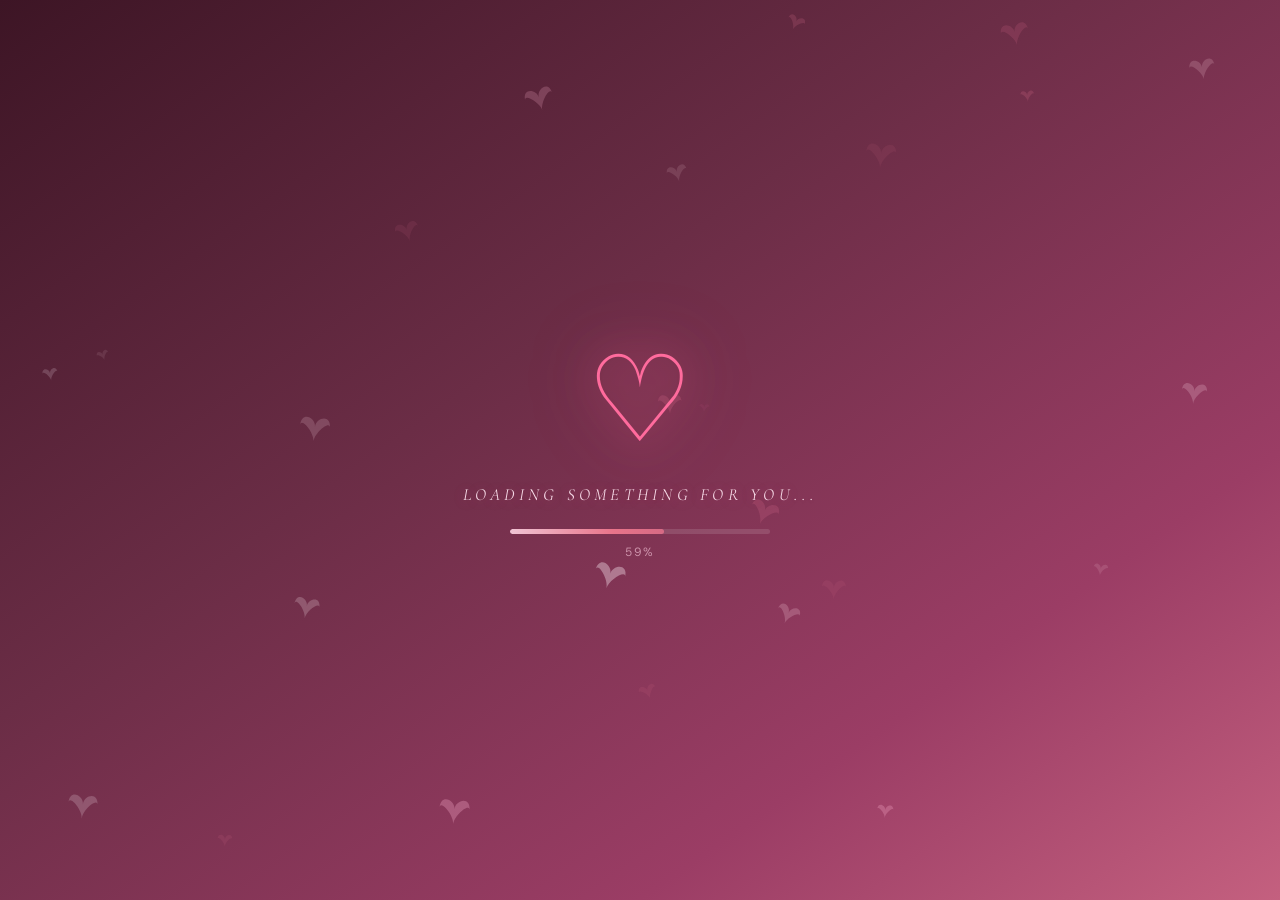
==== commit 174b4097: "Update index.html" ====
--- a/index.html
+++ b/index.html
@@ -229,7 +229,7 @@
 
 Wish you all the best in your future endeavors.
 
-                                            — with love, Aghra Balakosa</p>
+                                                — with love, Aghra Balakosa</p>
     </div>
   </section>
 
--- a/style.css
+++ b/style.css
@@ -411,7 +411,7 @@
 .gift-label {
   font-family: 'Cormorant Garamond', serif;
   font-size: clamp(20px, 4.5vw, 28px);
-  color: #F0C8D8;
+  color: #4A1A2E;
   text-align: center;
   font-style: italic;
   line-height: 1.5;
@@ -421,7 +421,7 @@
 
 .gift-note {
   font-size: 12px;
-  color: rgba(240,200,216,0.6);
+  color: #4A1A2E;
   text-align: center;
   margin-top: -0.25rem;
   letter-spacing: 0.08em;
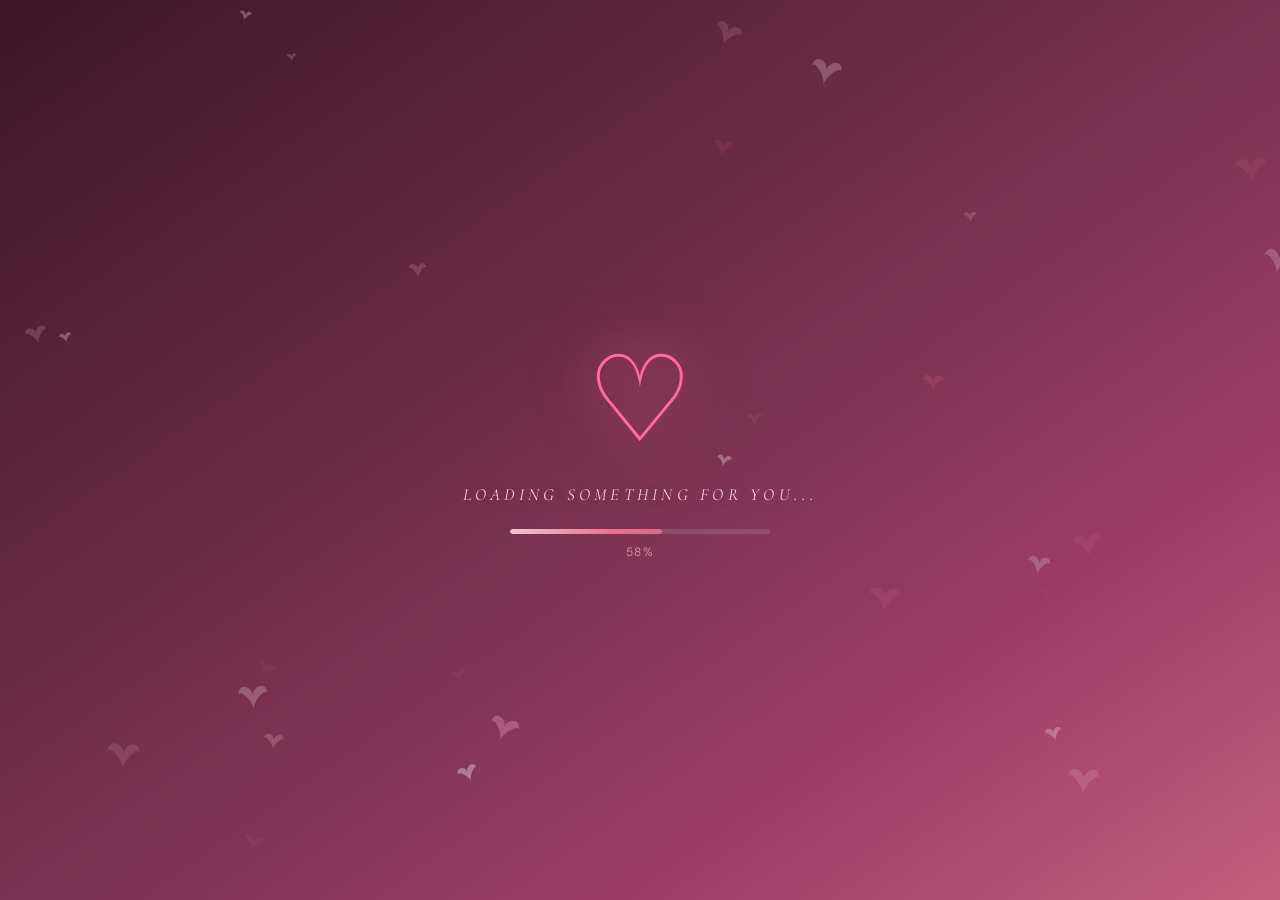
==== commit 4a73f255: "Update index.html" ====
--- a/index.html
+++ b/index.html
@@ -229,7 +229,7 @@
 
 Wish you all the best in your future endeavors.
 
-                                                — with love, Aghra Balakosa</p>
+— with love, Aghra Balakosa</p>
     </div>
   </section>
 
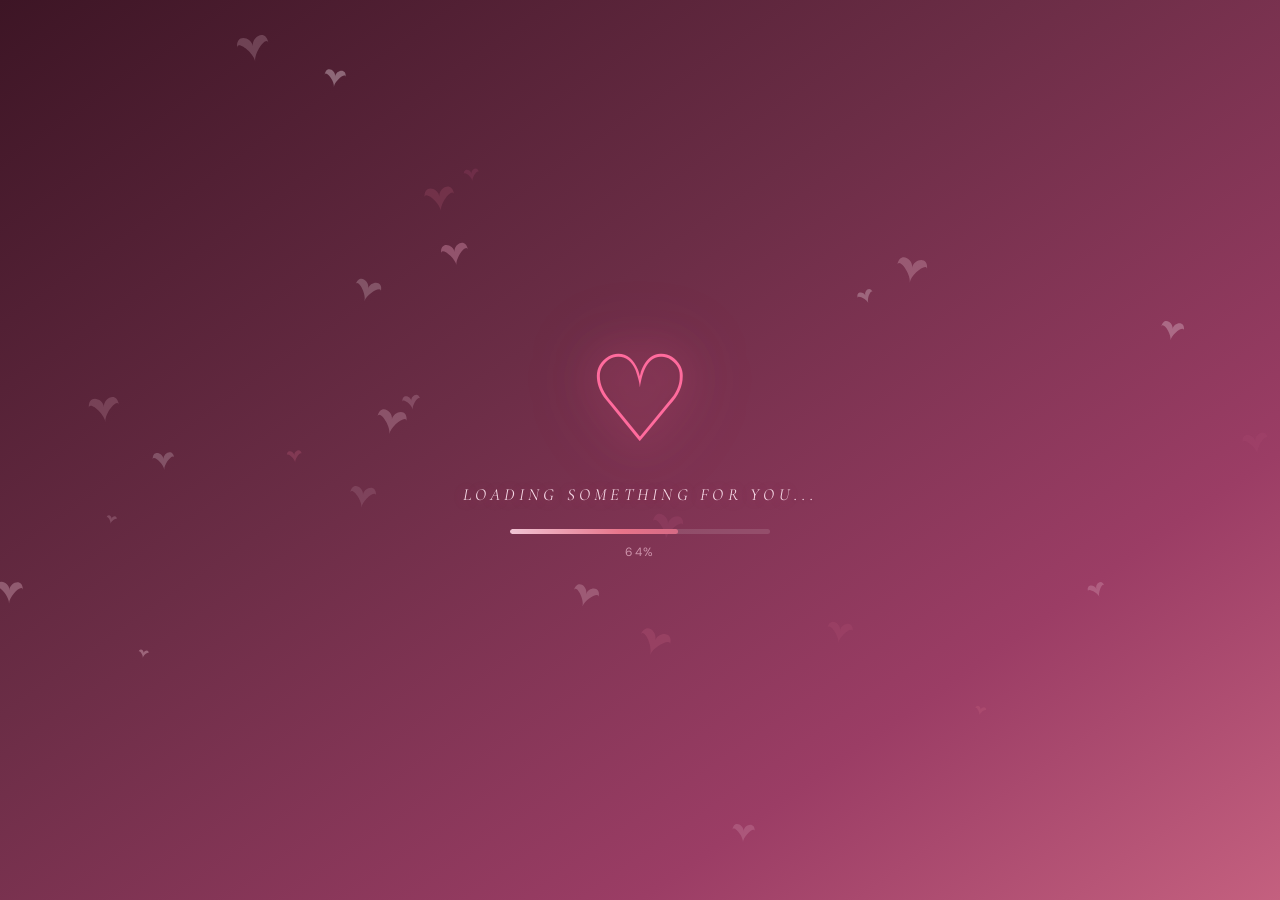
==== commit 8916765a: "Update index.html" ====
--- a/index.html
+++ b/index.html
@@ -287,7 +287,7 @@
 
   <!-- ===== HALAMAN 3: BUKET ===== -->
   <section id="page-bouquet" class="page-section">
-    <h2 class="section-title">Pink Digital Bouquet for you..</h2>
+    <h2 class="section-title">Pink Digital Bouquet...</h2>
     <p class="section-note">I'm sorry because i can't bring the real one :(</p>
 
     <div class="bouquet-painting-wrap">
@@ -475,7 +475,7 @@
           <img src="images/posda7.jpg" alt="Foto 1">
         </div>
         <div class="montage-caption">
-          <span class="montage-caption-placeholder">✏️ Isi keterangan foto 1 di sini</span>
+          <span class="montage-caption-placeholder">Ini adalah LDKS pertamaa kitaa, dan foto ini diambil sesudah kita pentas seni...</span>
         </div>
       </div>
 
@@ -485,7 +485,7 @@
           <img src="images/posda8.jpg" alt="Foto 2">
         </div>
         <div class="montage-caption">
-          <span class="montage-caption-placeholder">✏️ Isi keterangan foto 2 di sini</span>
+          <span class="montage-caption-placeholder">✦ Kalau yang ini VERSADA 42, konser pertama kita di SMA Negeri 2 Tuban ✦</span>
         </div>
       </div>
 
@@ -495,7 +495,7 @@
           <img src="images/posda9.jpg" alt="Foto 3">
         </div>
         <div class="montage-caption">
-          <span class="montage-caption-placeholder">✏️ Isi keterangan foto 3 di sini</span>
+          <span class="montage-caption-placeholder">Laporan Pertanggungjawaban OSIS MB 24/25, dan setelah ini giliran kita :)</span>
         </div>
       </div>
 
@@ -505,7 +505,7 @@
           <img src="images/posda10.jpg" alt="Foto 4">
         </div>
         <div class="montage-caption">
-          <span class="montage-caption-placeholder">✏️ Isi keterangan foto 4 di sini</span>
+          <span class="montage-caption-placeholder">✦ WISATA DUSUN KULINER with POSDA 25 ✦</span>
         </div>
       </div>
 
@@ -515,7 +515,7 @@
           <img src="images/posda11.jpg" alt="Foto 5">
         </div>
         <div class="montage-caption">
-          <span class="montage-caption-placeholder">✏️ Isi keterangan foto 5 di sini</span>
+          <span class="montage-caption-placeholder">SPECTRA 2025 with Bu Trisna Ambarwati</span>
         </div>
       </div>
 
@@ -525,7 +525,7 @@
           <img src="images/posda12.jpg" alt="Foto 6">
         </div>
         <div class="montage-caption">
-          <span class="montage-caption-placeholder">✏️ Isi keterangan foto 6 di sini</span>
+          <span class="montage-caption-placeholder">Our LAST POSDA Gathering...</span>
         </div>
       </div>
 
@@ -609,9 +609,9 @@
 
     <div class="closing-link-wrap">
       <span class="closing-link-title">ABOUT YOU</span>
-      <p class="closing-link-desc">I write a short story for you. I hope you enjoy it!</p>
+      <p class="closing-link-desc">I write a story for you with Ellipsus platform. I hope you enjoy it!</p>
       <a href="https://ellipsus.com/read/5bW6fj4tRopY95XkYogH5m/for-you?theme=trueValentine" class="closing-link-btn" target="_blank" rel="noopener">
-        Read my short story →
+        Read my story →
       </a>
     </div>
 
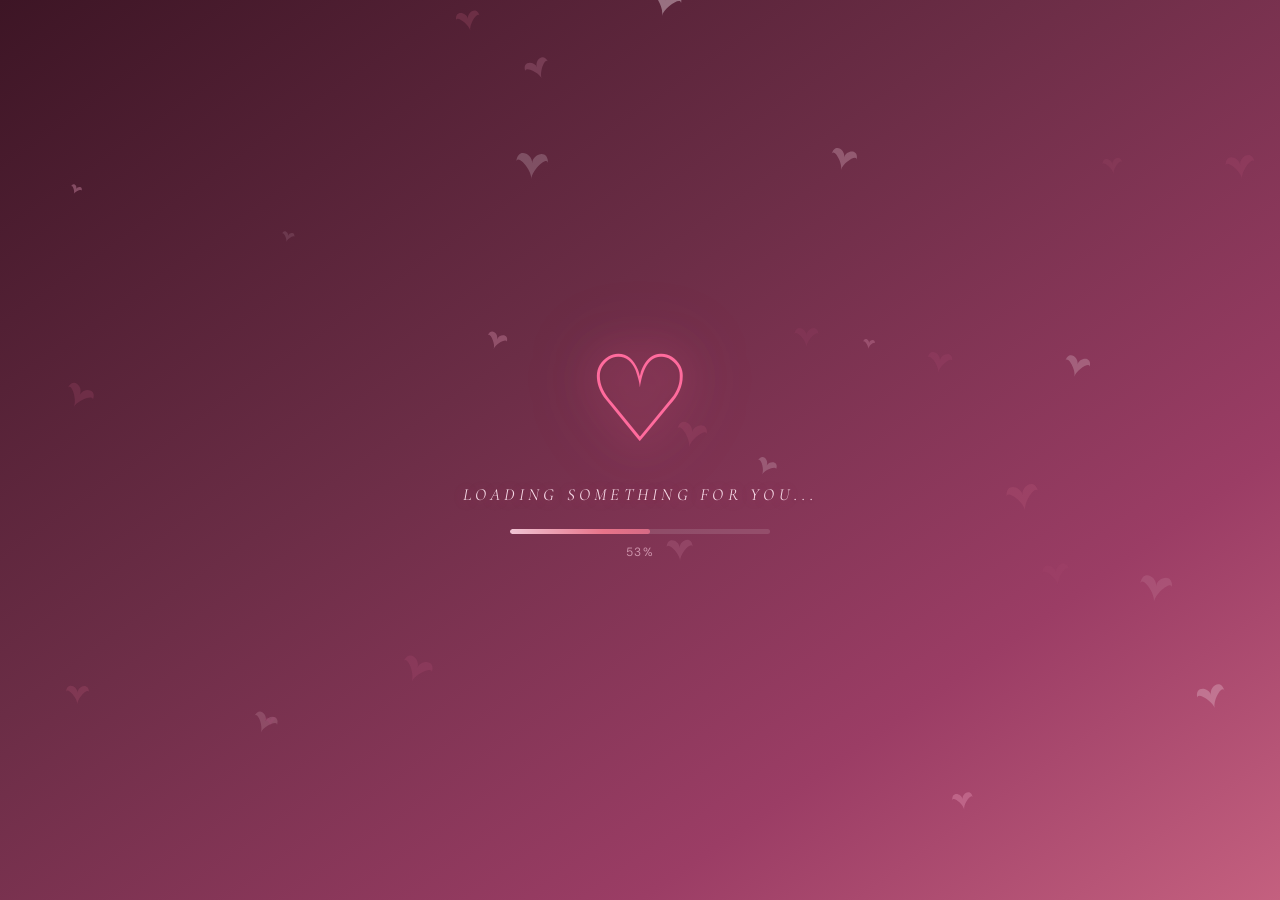
==== commit a23853cf: "Update index.html" ====
--- a/index.html
+++ b/index.html
@@ -485,7 +485,7 @@
           <img src="images/posda8.jpg" alt="Foto 2">
         </div>
         <div class="montage-caption">
-          <span class="montage-caption-placeholder">✦ Kalau yang ini VERSADA 42, konser pertama kita di SMA Negeri 2 Tuban ✦</span>
+          <span class="montage-caption-placeholder">✦ VERSADA 42, konser pertama kita di SMA Negeri 2 Tuban ✦</span>
         </div>
       </div>
 
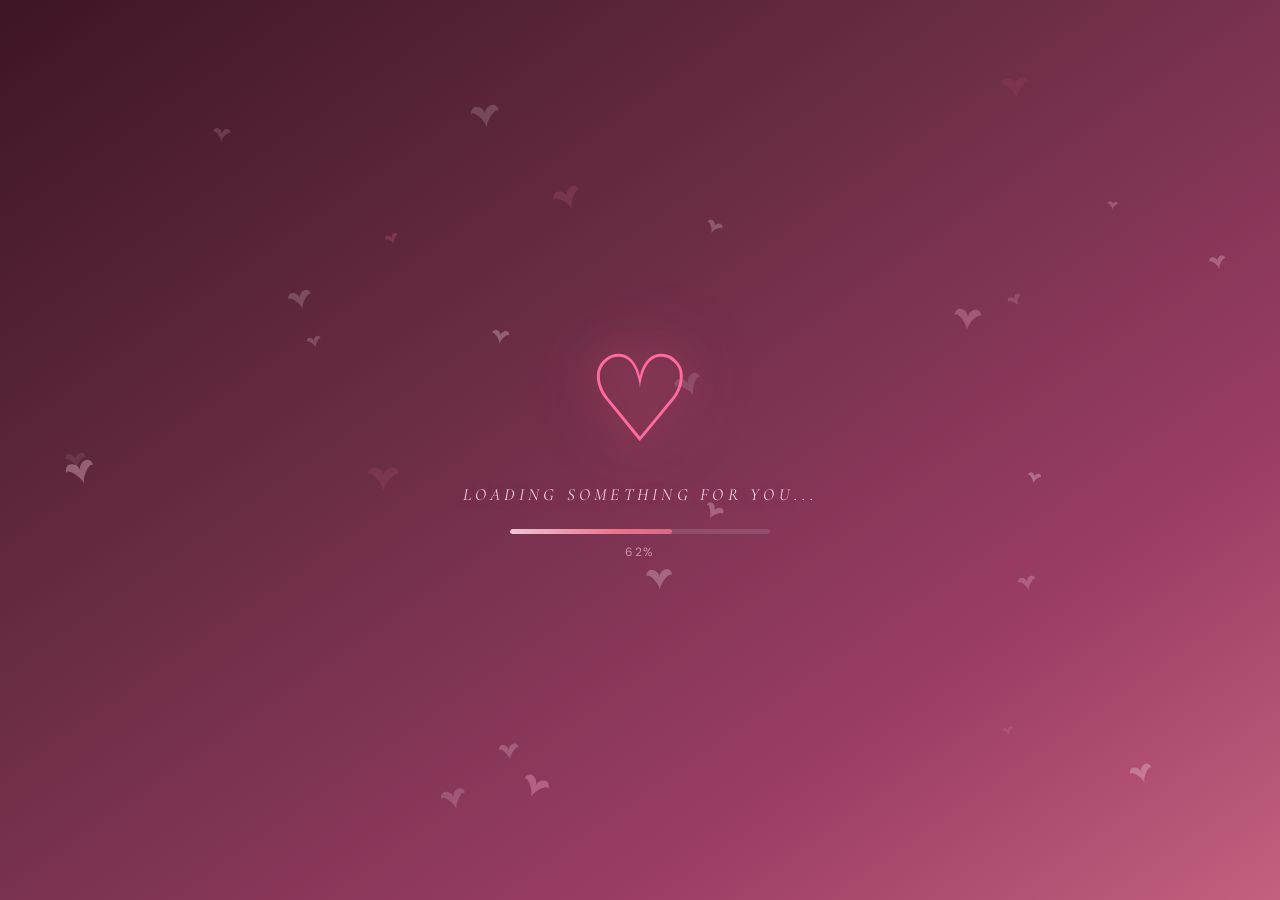
==== commit b3068fab: "Add files via upload" ====
--- a/index.html
+++ b/index.html
@@ -59,6 +59,20 @@
       <p class="love-bar-pct" id="love-bar-pct">0%</p>
     </div>
   </div>
+
+  <!-- PLAY GATE: muncul setelah loading session selesai, sebelum polaroid -->
+  <div id="play-gate-overlay" class="play-gate-overlay">
+    <div class="play-gate-blur"></div>
+    <div class="play-gate-content">
+      <button class="play-gate-btn" onclick="startExperience()" title="Mulai">
+        <span class="play-gate-btn-icon">▶</span>
+      </button>
+      <p class="play-gate-title">Click the button for start</p>
+    </div>
+  </div>
+
+  <!-- Lagu latar — ganti src di bawah dengan file lagu kamu sendiri -->
+  <audio id="bgm-audio" src="audio/main-song.mp3" loop preload="auto"></audio>
 
   <!-- PHASE 2: Slider foto + judul (muncul setelah loading selesai) -->
   <div id="loading-main">
@@ -316,6 +330,7 @@
 
   <!-- ===== HALAMAN 4: LAGU ===== -->
   <section id="page-songs" class="page-section" style="flex-direction:column;">
+    <canvas class="love-bg-canvas" id="songs-bg-canvas"></canvas>
     <h2 class="section-title">The Songs That Remind Me of You</h2>
     <p class="section-note">I always had you in my mind while listening to these songs.</p>
     <p class="songs-progress" id="songs-progress">1 / 5</p>
@@ -456,15 +471,16 @@
     </div><!-- end songs-reveal-area -->
 
     <div class="songs-btn-row">
-      <button class="page-next-btn" style="background:rgba(139,58,90,0.07);padding:.6rem 1.5rem;font-size:14px;" onclick="songsPrev()">← Prev</button>
+      <button class="page-next-btn" style="background:rgba(255,255,255,0.06);padding:.6rem 1.5rem;font-size:14px;" onclick="songsPrev()">← Prev</button>
       <button class="page-next-btn" onclick="songsNext()">Next →</button>
     </div>
 
   </section>
 
   <!-- ===== HALAMAN 5: MONTASE FOTO ===== -->
-  <section id="page-montage" class="page-section" style="flex-direction:column; background: linear-gradient(160deg, #F8E8F2 0%, #F0D8E8 100%);">
-    <h2 class="section-title" style="color:var(--pink-deep); margin-bottom:.4rem;">Memories of POSDA 25/26</h2>
+  <section id="page-montage" class="page-section" style="flex-direction:column; background: linear-gradient(160deg, #3D1525 0%, #6B2D46 50%, #8B3A5A 100%);">
+    <canvas class="love-bg-canvas" id="montage-bg-canvas"></canvas>
+    <h2 class="section-title" style="color:rgba(255,230,242,0.95); margin-bottom:.4rem;">Memories of POSDA 25/26</h2>
     <p class="section-note">Moments that will never be forgotten for all of us</p>
 
     <div class="montage-scroll">
@@ -536,6 +552,7 @@
 
   <!-- ===== HALAMAN 6: PESAN ===== -->
   <section id="page-messages" class="page-section" style="flex-direction:column;">
+    <canvas class="love-bg-canvas" id="messages-bg-canvas"></canvas>
     <h2 class="messages-title">MESSAGE SESSION</h2>
     <p class="message-intro">There are some things I want to say, if you're willing to read them...</p>
 
@@ -598,6 +615,7 @@
 
   <!-- ===== HALAMAN 7: PENUTUP ===== -->
   <section id="page-closing" class="page-section">
+    <canvas class="love-bg-canvas" id="closing-bg-canvas"></canvas>
 
     <div class="closing-subtitle-decor">✦ ✦ ✦</div>
 
--- a/style.css
+++ b/style.css
@@ -146,6 +146,92 @@
   text-align: center;
 }
 
+/* ===== PLAY GATE (muncul setelah loading session selesai) ===== */
+.play-gate-overlay {
+  position: absolute;
+  inset: 0;
+  z-index: 5;
+  display: flex;
+  align-items: center;
+  justify-content: center;
+  opacity: 0;
+  pointer-events: none;
+  transition: opacity 0.6s ease;
+}
+
+.play-gate-overlay.show {
+  opacity: 1;
+  pointer-events: auto;
+}
+
+.play-gate-overlay.leaving {
+  opacity: 0;
+  pointer-events: none;
+}
+
+.play-gate-blur {
+  position: absolute;
+  inset: 0;
+  backdrop-filter: blur(18px);
+  -webkit-backdrop-filter: blur(18px);
+  background: rgba(61,21,37,0.4);
+}
+
+.play-gate-content {
+  position: relative;
+  z-index: 1;
+  display: flex;
+  flex-direction: column;
+  align-items: center;
+  gap: 1.85rem;
+  padding: 2rem;
+}
+
+.play-gate-btn {
+  width: clamp(112px, 26vw, 152px);
+  height: clamp(112px, 26vw, 152px);
+  border-radius: 50%;
+  border: 1.5px solid rgba(255,222,236,0.55);
+  background: radial-gradient(circle at 35% 30%, rgba(255,255,255,0.2), rgba(196,96,127,0.28));
+  backdrop-filter: blur(6px);
+  display: flex;
+  align-items: center;
+  justify-content: center;
+  cursor: pointer;
+  box-shadow: 0 0 40px rgba(255,150,190,0.35), inset 0 0 22px rgba(255,255,255,0.1);
+  transition: transform 0.3s ease, box-shadow 0.3s ease;
+  animation: playGatePulse 2.6s ease-in-out infinite;
+}
+
+.play-gate-btn:hover {
+  transform: scale(1.06);
+  box-shadow: 0 0 55px rgba(255,150,190,0.5), inset 0 0 26px rgba(255,255,255,0.14);
+}
+
+.play-gate-btn-icon {
+  font-size: clamp(32px, 8vw, 44px);
+  color: rgba(255,235,245,0.95);
+  margin-left: 6px;
+  text-shadow: 0 0 20px rgba(255,150,190,0.6);
+  line-height: 1;
+}
+
+@keyframes playGatePulse {
+  0%, 100% { box-shadow: 0 0 40px rgba(255,150,190,0.3), inset 0 0 22px rgba(255,255,255,0.1); }
+  50% { box-shadow: 0 0 62px rgba(255,150,190,0.55), inset 0 0 28px rgba(255,255,255,0.16); }
+}
+
+.play-gate-title {
+  font-family: 'Cormorant Garamond', serif;
+  font-style: italic;
+  font-size: clamp(13px, 3vw, 17px);
+  letter-spacing: 0.24em;
+  text-transform: uppercase;
+  color: rgba(255,230,242,0.92);
+  text-shadow: 0 1px 12px rgba(200,60,110,0.4);
+  text-align: center;
+}
+
 /* ===== MAIN CONTENT PHASE (phase 2 — slider + title) ===== */
 #loading-main {
   position: absolute;
@@ -649,6 +735,19 @@
   display: flex;
 }
 
+/* Canvas love-splash di dalam halaman (songs/montage/messages/closing) harus
+   berada di belakang konten, sementara konten tetap di atasnya */
+.page-section > .love-bg-canvas {
+  position: absolute;
+  inset: 0;
+  z-index: 0;
+}
+
+.page-section > *:not(.love-bg-canvas) {
+  position: relative;
+  z-index: 1;
+}
+
 /* ========== BOUQUET PAGE ========== */
 #page-bouquet {
   background: linear-gradient(160deg, #FDF0F5 0%, #F5D8E8 50%, #F0CADC 100%);
@@ -782,12 +881,44 @@
   box-shadow: 0 6px 20px rgba(139,58,90,0.15);
 }
 
+/* Varian tombol untuk halaman berlatar gelap (songs, montage, messages) */
+#page-songs .page-next-btn,
+#page-montage .page-next-btn,
+#page-messages .page-next-btn {
+  background: rgba(255,255,255,0.07);
+  color: rgba(255,230,242,0.95);
+  border: 2px solid rgba(255,205,228,0.4);
+}
+
+#page-songs .page-next-btn:hover,
+#page-montage .page-next-btn:hover,
+#page-messages .page-next-btn:hover {
+  background: rgba(255,255,255,0.14);
+  border-color: rgba(255,222,238,0.75);
+  box-shadow: 0 6px 24px rgba(0,0,0,0.25);
+}
+
 /* ========== SONGS PAGE ========== */
 #page-songs {
-  background: linear-gradient(160deg, #FDF0F5 0%, #F5E8F0 50%, #F0DAEB 100%);
-  overflow: hidden;
-  text-align: center;
-}
+  background: linear-gradient(155deg, #3D1525 0%, #6B2D46 45%, #8B3A5A 100%);
+  overflow: hidden;
+  text-align: center;
+}
+
+#page-songs::before {
+  content: '';
+  position: absolute;
+  inset: 0;
+  z-index: 0;
+  background:
+    radial-gradient(ellipse at 15% 15%, rgba(255,180,210,0.14) 0%, transparent 55%),
+    radial-gradient(ellipse at 85% 85%, rgba(196,96,127,0.18) 0%, transparent 55%);
+  pointer-events: none;
+}
+
+#page-songs .section-title { color: rgba(255,230,242,0.95); }
+#page-songs .section-note { color: rgba(240,196,212,0.7); }
+#page-songs .songs-progress { color: rgba(240,196,212,0.65); }
 
 /* Reveal songs one by one */
 .songs-reveal-area {
@@ -821,15 +952,15 @@
 
 /* Card layout: album cover besar di atas, info di bawah */
 .song-card-inner-wrap {
-  background: linear-gradient(160deg, rgba(255,252,254,0.95) 0%, rgba(250,240,248,0.98) 100%);
+  background: linear-gradient(160deg, rgba(255,255,255,0.1) 0%, rgba(255,255,255,0.04) 100%);
   backdrop-filter: blur(20px);
   border-radius: 24px;
   overflow: hidden;
-  border: 1px solid rgba(180,100,140,0.2);
+  border: 1px solid rgba(255,205,228,0.22);
   box-shadow:
-    0 20px 60px rgba(140,60,100,0.15),
-    0 4px 16px rgba(140,60,100,0.08),
-    inset 0 1px 0 rgba(255,255,255,0.8);
+    0 20px 60px rgba(0,0,0,0.25),
+    0 4px 16px rgba(0,0,0,0.15),
+    inset 0 1px 0 rgba(255,255,255,0.12);
 }
 
 /* Album cover — wide banner at top */
@@ -898,7 +1029,7 @@
   font-size: 10px;
   letter-spacing: 0.22em;
   text-transform: uppercase;
-  color: var(--pink-mid);
+  color: rgba(240,196,212,0.75);
   margin-bottom: 0.6rem;
   font-family: 'DM Sans', sans-serif;
   font-weight: 500;
@@ -907,7 +1038,7 @@
 .song-title {
   font-family: 'Playfair Display', serif;
   font-size: clamp(20px, 4vw, 26px);
-  color: var(--text-dark);
+  color: rgba(255,235,245,0.96);
   margin: 0 0 0.2rem;
   font-weight: 700;
   line-height: 1.25;
@@ -916,7 +1047,7 @@
 .song-artist {
   font-family: 'Cormorant Garamond', serif;
   font-size: 15px;
-  color: var(--pink-mid);
+  color: rgba(240,180,205,0.85);
   font-style: italic;
   margin-bottom: 1.1rem;
   letter-spacing: 0.02em;
@@ -925,14 +1056,14 @@
 /* thin rule */
 .song-rule {
   height: 1px;
-  background: linear-gradient(90deg, transparent, rgba(180,100,140,0.25), transparent);
+  background: linear-gradient(90deg, transparent, rgba(255,205,228,0.3), transparent);
   margin-bottom: 1.1rem;
 }
 
 .song-description {
   font-family: 'Cormorant Garamond', serif;
   font-size: 16px;
-  color: var(--text-mid);
+  color: rgba(255,222,238,0.82);
   line-height: 1.75;
   margin-bottom: 1.35rem;
   font-style: italic;
@@ -963,7 +1094,7 @@
 .song-progress-bar-wrap {
   width: 100%;
   height: 3px;
-  background: rgba(180,100,140,0.12);
+  background: rgba(255,255,255,0.14);
   border-radius: 99px;
   margin-top: 1.5rem;
   overflow: hidden;
@@ -1006,6 +1137,19 @@
   display: flex;
 }
 
+#page-montage::before {
+  content: '';
+  position: absolute;
+  inset: 0;
+  z-index: 0;
+  background:
+    radial-gradient(ellipse at 20% 20%, rgba(255,180,210,0.14) 0%, transparent 55%),
+    radial-gradient(ellipse at 80% 80%, rgba(196,96,127,0.18) 0%, transparent 55%);
+  pointer-events: none;
+}
+
+#page-montage .section-note { color: rgba(240,196,212,0.7); }
+
 .montage-scroll {
   width: 100%;
   max-width: 540px;
@@ -1016,28 +1160,29 @@
 }
 
 .montage-item {
-  background: #fff;
+  background: linear-gradient(160deg, rgba(255,255,255,0.09) 0%, rgba(255,255,255,0.03) 100%);
+  backdrop-filter: blur(16px);
   border-radius: 20px;
   overflow: hidden;
-  box-shadow: 0 4px 24px rgba(140,60,100,0.12);
-  border: 1px solid rgba(180,100,140,0.15);
+  box-shadow: 0 4px 24px rgba(0,0,0,0.22);
+  border: 1px solid rgba(255,205,228,0.18);
   transition: transform 0.3s ease, box-shadow 0.3s ease;
 }
 
 .montage-item:hover {
   transform: translateY(-3px);
-  box-shadow: 0 8px 32px rgba(140,60,100,0.2);
+  box-shadow: 0 8px 32px rgba(0,0,0,0.3);
 }
 
 .montage-photo-slot {
   width: 100%;
   aspect-ratio: 4/3;
-  background: linear-gradient(135deg, #F5D8E8, #EFC4D8, #F0D0E4);
+  background: linear-gradient(135deg, #6B2D46, #8B3A5A, #7A4060);
   display: flex;
   flex-direction: column;
   align-items: center;
   justify-content: center;
-  color: var(--text-muted);
+  color: rgba(240,196,212,0.6);
   font-size: 12px;
   text-align: center;
   padding: 1rem;
@@ -1064,13 +1209,13 @@
   font-family: 'Cormorant Garamond', serif;
   font-size: 17px;
   font-style: italic;
-  color: var(--text-mid);
+  color: rgba(255,225,240,0.88);
   line-height: 1.7;
-  border-top: 1px solid rgba(180,100,140,0.1);
+  border-top: 1px solid rgba(255,205,228,0.15);
 }
 
 .montage-caption-placeholder {
-  color: var(--text-muted);
+  color: rgba(240,196,212,0.72);
   font-size: 13px;
   font-style: normal;
   font-family: 'DM Sans', sans-serif;
@@ -1078,7 +1223,7 @@
 
 /* ========== MESSAGES PAGE ========== */
 #page-messages {
-  background: linear-gradient(160deg, #F0D8E8 0%, #E8C8DC 50%, #F5E0ED 100%);
+  background: linear-gradient(165deg, #3D1525 0%, #6B2D46 50%, #8B3A5A 100%);
   overflow: hidden;
   position: relative;
 }
@@ -1087,16 +1232,17 @@
   content: '';
   position: absolute;
   inset: 0;
+  z-index: 0;
   background-image:
-    radial-gradient(circle at 10% 20%, rgba(255,255,255,0.25) 0%, transparent 40%),
-    radial-gradient(circle at 90% 80%, rgba(180,80,120,0.08) 0%, transparent 40%);
+    radial-gradient(circle at 10% 20%, rgba(255,180,210,0.14) 0%, transparent 45%),
+    radial-gradient(circle at 90% 80%, rgba(196,96,127,0.2) 0%, transparent 45%);
   pointer-events: none;
 }
 
 .messages-title {
   font-family: 'Playfair Display', serif;
   font-size: clamp(26px, 5vw, 38px);
-  color: var(--pink-deep);
+  color: rgba(255,230,242,0.95);
   margin-bottom: 0.5rem;
   font-weight: 700;
   text-align: center;
@@ -1109,7 +1255,7 @@
   font-family: 'Cormorant Garamond', serif;
   font-style: italic;
   font-size: 17px;
-  color: var(--text-mid);
+  color: rgba(240,196,212,0.75);
   margin-bottom: 2.5rem;
   position: relative;
   z-index: 1;
@@ -1138,14 +1284,14 @@
 }
 
 .message-card-s {
-  background: rgba(255,252,250,0.88);
-  backdrop-filter: blur(12px);
+  background: rgba(255,255,255,0.08);
+  backdrop-filter: blur(14px);
   border-radius: 20px;
   padding: 2.25rem 2.5rem;
-  border: 1px solid rgba(180,100,140,0.18);
+  border: 1px solid rgba(255,205,228,0.2);
   box-shadow:
-    0 4px 24px rgba(140,60,100,0.09),
-    inset 0 1px 0 rgba(255,255,255,0.7);
+    0 4px 24px rgba(0,0,0,0.22),
+    inset 0 1px 0 rgba(255,255,255,0.1);
   position: relative;
   overflow: hidden;
   min-height: 240px;
@@ -1160,7 +1306,7 @@
       0deg,
       transparent,
       transparent 31px,
-      rgba(180,100,140,0.06) 32px
+      rgba(255,205,228,0.05) 32px
     );
   pointer-events: none;
   border-radius: 20px;
@@ -1182,7 +1328,7 @@
 }
 
 .message-card-inner-s {
-  border-left: 2px solid rgba(196,96,127,0.2);
+  border-left: 2px solid rgba(255,205,228,0.28);
   padding-left: 1.25rem;
   position: relative;
   z-index: 1;
@@ -1193,7 +1339,7 @@
   font-weight: 500;
   letter-spacing: 0.12em;
   text-transform: uppercase;
-  color: var(--pink-mid);
+  color: rgba(240,196,212,0.85);
   margin-bottom: 0.75rem;
   font-family: 'DM Sans', sans-serif;
 }
@@ -1202,7 +1348,7 @@
   font-family: 'Cormorant Garamond', serif;
   font-size: clamp(17px, 2.5vw, 20px);
   line-height: 2;
-  color: var(--text-dark);
+  color: rgba(255,235,245,0.92);
   white-space: pre-wrap;
 }
 
@@ -1211,8 +1357,9 @@
   bottom: 1rem;
   right: 1.25rem;
   font-size: 20px;
-  opacity: 0.45;
+  opacity: 0.5;
   z-index: 1;
+  color: rgba(255,222,238,0.8);
 }
 
 /* message nav dots */
@@ -1227,20 +1374,20 @@
 .msg-dot {
   width: 8px; height: 8px;
   border-radius: 50%;
-  background: rgba(139,58,90,0.2);
+  background: rgba(255,205,228,0.25);
   cursor: pointer;
   transition: background 0.3s, transform 0.3s;
 }
 
 .msg-dot.active {
-  background: var(--pink-deep);
+  background: rgba(255,205,228,0.9);
   transform: scale(1.3);
 }
 
 .msg-arrow {
-  background: rgba(139,58,90,0.1);
-  border: 1.5px solid rgba(139,58,90,0.3);
-  color: var(--pink-deep);
+  background: rgba(255,255,255,0.07);
+  border: 1.5px solid rgba(255,205,228,0.35);
+  color: rgba(255,230,242,0.92);
   width: 38px; height: 38px;
   border-radius: 50%;
   font-size: 16px;
@@ -1252,7 +1399,7 @@
 }
 
 .msg-arrow:hover {
-  background: rgba(139,58,90,0.2);
+  background: rgba(255,255,255,0.14);
   transform: scale(1.1);
 }
 
@@ -1517,7 +1664,7 @@
 .polaroid-frame {
   position: absolute;
   background: #fff;
-  padding: 7px 7px 22px;
+  padding: 10px 10px 32px;
   box-shadow:
     0 6px 20px rgba(0,0,0,0.5),
     0 2px 6px rgba(0,0,0,0.3),
@@ -1539,8 +1686,8 @@
 }
 
 .polaroid-img-wrap {
-  width: 90px;
-  height: 68px;
+  width: 150px;
+  height: 115px;
   background: linear-gradient(135deg, #C4607F, #8B3A5A);
   overflow: hidden;
   display: flex;
@@ -1560,10 +1707,10 @@
 .polaroid-caption {
   text-align: center;
   font-family: 'Cormorant Garamond', serif;
-  font-size: 9px;
+  font-size: 21px;
   font-style: italic;
   color: #8B3A5A;
-  margin-top: 4px;
+  margin-top: 6px;
   line-height: 1.4;
 }
 
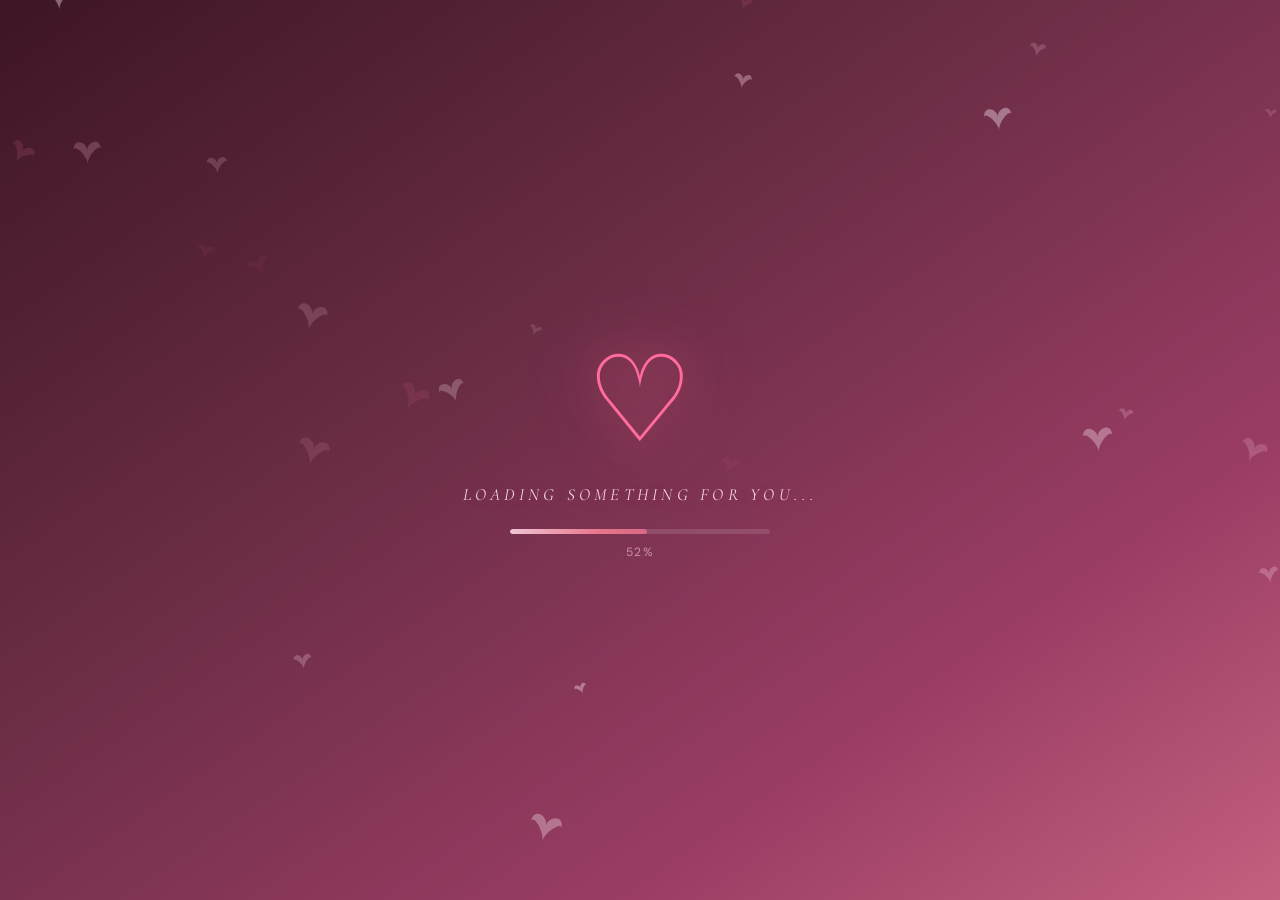
==== commit a734a849: "Update audio source to song1.mp3" ====
--- a/index.html
+++ b/index.html
@@ -72,7 +72,7 @@
   </div>
 
   <!-- Lagu latar — ganti src di bawah dengan file lagu kamu sendiri -->
-  <audio id="bgm-audio" src="audio/main-song.mp3" loop preload="auto"></audio>
+  <audio id="bgm-audio" src="audio/song1.mp3" loop preload="auto"></audio>
 
   <!-- PHASE 2: Slider foto + judul (muncul setelah loading selesai) -->
   <div id="loading-main">
